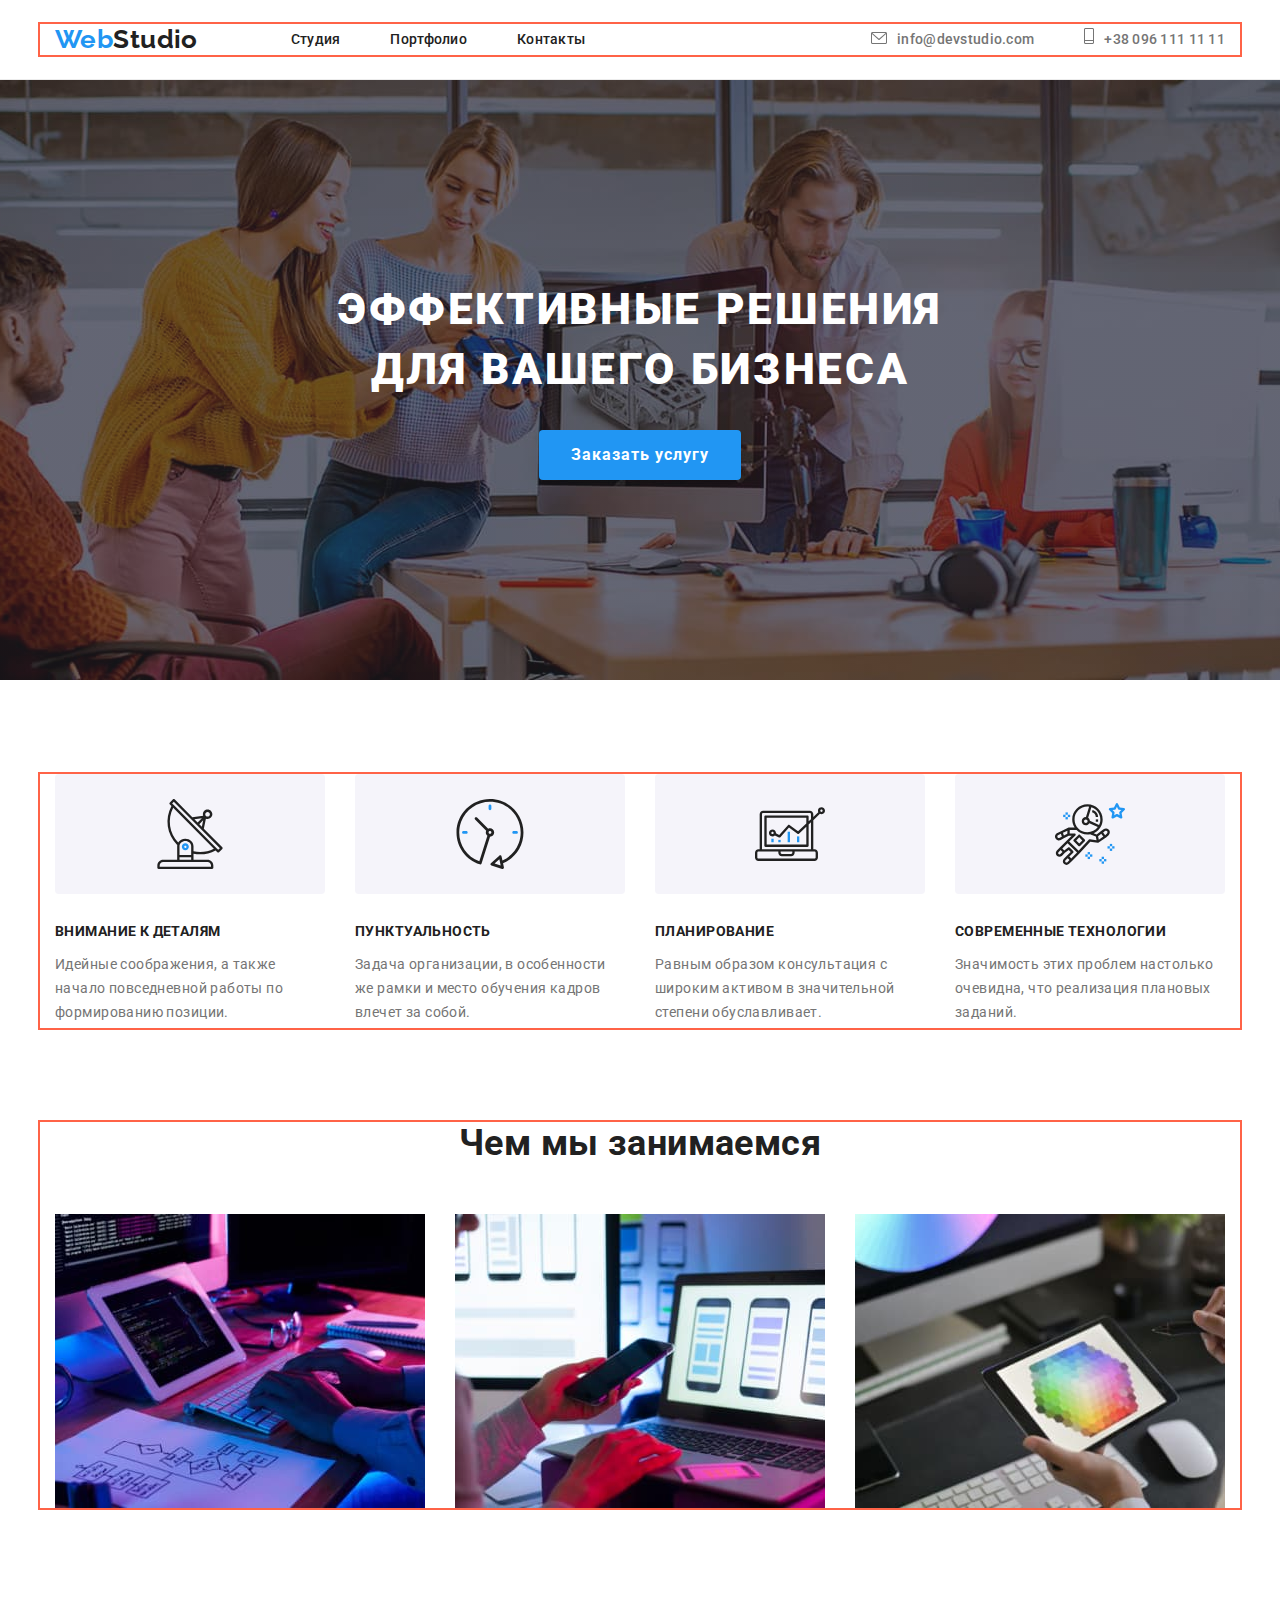
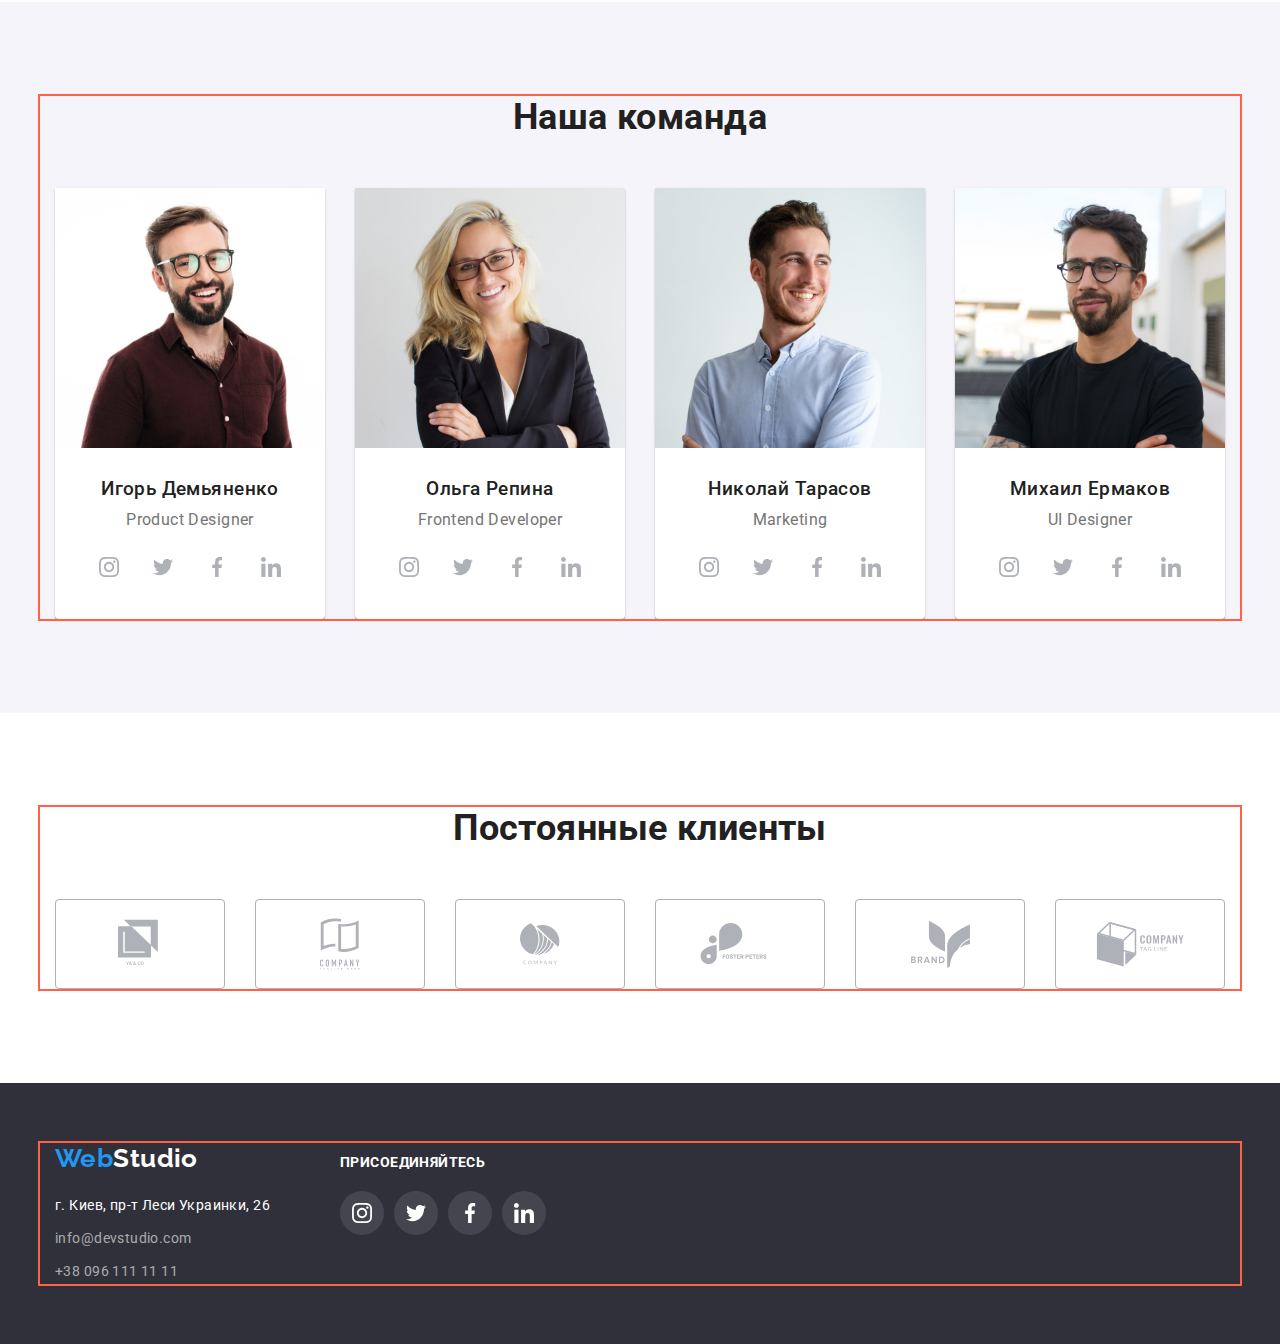
==== index.html @ db1f2aff "сделал секцию клиенты с иконками из спрайта" ====
<!DOCTYPE html>
<html lang="ru">
<head>
    <meta charset="UTF-8">
    <meta name="viewport" content="width=device-width, initial-scale=1.0">
    <title>Вебстудия</title>
    <link href="https://fonts.googleapis.com/css2?family=Raleway:wght@700&family=Roboto:wght@400;500;700;900&display=swap" rel="stylesheet">
    <!-- <link rel="stylesheet" href="./CSS/normolize.css"> -->
    <link rel="stylesheet" href="https://cdnjs.cloudflare.com/ajax/libs/modern-normalize/1.0.0/modern-normalize.min.css">
    <link rel="stylesheet" href="./CSS/style.css">

</head>
<body>
    <!--header-page-->
    <header class="header">
        <!--header-navigation-->
        <div class="container header-container">     
        <nav class="navigation">
            <a href="./index.html" class="logo"><span class="logo-accent">Web</span>Studio</a>
            <ul class="site-nav list">
                <li class="site-nav-item"><a href="./index.html" class="link">Студия</a></li>
                <li class="site-nav-item"><a href="./portfolio.html" target="_blank" class="link">Портфолио</a></li>
                <li class="site-nav-item"><a href="#contacts" class="link">Контакты</a></li>
            </ul>  
        </nav>   
        <!--header-contact-->
        <ul class="contact-list list">
            <li class="item-email" ><a href="mailto:info@devstudio.com" class="link link-email">info@devstudio.com</a></li>
            <li><a href="tel:+380961111111" class="link link-telephon">+38 096 111 11 11</a></li>
        </ul>
        </div>
    </header>
     <!-- main-content-page -->
    <main>
        <!--section1-page-hero-->
        <section class="hero overlay">
            <div class="hero-container"> 
                <h1 class="hero-title">Эффективные решения для вашего бизнеса</h1>
                <!--<a href="" class="link">Заказать услугу</a>-->
                <button type="button" class="button">Заказать услугу</button>
            </div>
        </section>
        <!--section2-page-feature-->
        <section class="section section-feature">
            <div class="container">
                <h2 class="visually-hidden">Приемущества организации</h2>
                <ul class="feature-list grid-list list">
                    <li class="feature-item icon-antenna">
                        <h3 class="title">Внимание к деталям</h3>
                        <p>
                        Идейные соображения, а также начало 
                        повседневной работы по формированию позиции.
                        </p>
                    </li>
                    <li class="feature-item icon-clock">
                        <h3 class="title">Пунктуальность</h3>
                        <p>
                        Задача организации, в особенности же рамки 
                        и место обучения кадров влечет за собой.
                        </p>
                    </li>
                    <li class="feature-item icon-diagram">
                        <h3 class="title">Планирование</h3>
                        <p>
                        Равным образом консультация с широким активом 
                        в значительной степени обуславливает.
                        </p>
                    </li>
                    <li class="feature-item icon-astronaut">
                        <h3 class="title">Современные технологии</h3>
                        <p>
                        Значимость этих проблем настолько очевидна, 
                        что реализация плановых заданий.
                        </p>
                    </li>
                </ul>
            </div>
        </section>
        <!--section3-page-product-->
        <section class="section">
            <div class="container">
                <h2 class="section-title">Чем мы занимаемся</h2>
                <ul class="product-list grid-list list">
                    <li class="product-item" >
                        <img src="./images/code.jpg" alt="Фото разработки десктопных приложений" width="370" >
                    </li> 
                    <li class="product-item" >
                        <img src="./images/adaptive.jpg" alt="Фото разработки мобильных приложений" width="370">
                    </li>
                    <li class="product-item" >
                        <img src="./images/design.jpg" alt="Фото разработки веб дизайн сайта" width="370">
                    </li>
                </ul>
            </div>
            
        </section>
        <!--section4-page-comand-->
         <section class="section section-comand">
           <div class="container">
            <h2 class="section-title">Наша команда</h2>
            <ul class="comand-list grid-list list">
                <li class="comand-item">
                    <img src="./images/igor.jpg" alt="Фото Игоря Демьяненка" width="270" >
                    <h3 class="title">Игорь Демьяненко</h3>
                    <p>Product Designer</p>
                    <ul class="list social-list" >
                        <li class="social-item"> <a href="#" class="link social-img box-comand-instagram">
                        </a></li>
                        <li class="social-item"> <a href="#" class="link social-img box-comand-twitter">
                        </a></li>
                        <li class="social-item"> <a href="#" class="link social-img box-comand-facebook">
                        </a></li>
                        <li class="social-item"> <a href="#" class="link social-img box-comand-linkedin">
                        </a></li>
                    </ul>
                </li>
                <li class="comand-item">
                    <img src="./images/olga.jpg" alt="Фото Ольги Репиной" width="270">
                    <h3 class="title">Ольга Репина</h3>
                    <p>Frontend Developer</p>
                    <ul class="list social-list" >
                        <li class="social-item"> <a href="#" class="link social-img box-comand-instagram">
                        </a></li>
                        <li class="social-item"> <a href="#" class="link social-img box-comand-twitter">
                        </a></li>
                        <li class="social-item"> <a href="#" class="link social-img box-comand-facebook">
                        </a></li>
                        <li class="social-item"> <a href="#" class="link social-img box-comand-linkedin">
                        </a></li>
                    </ul>
                </li>
                <li class="comand-item">
                    <img src="./images/nikolay.jpg" alt="Фото Николая Тарасова" width="270">
                    <h3 class="title">Николай Тарасов</h3>
                    <p>Marketing</p>
                    <ul class="list social-list" >
                        <li class="social-item"> <a href="#" class="link social-img box-comand-instagram">
                        </a></li>
                        <li class="social-item"> <a href="#" class="link social-img box-comand-twitter">
                        </a></li>
                        <li class="social-item"> <a href="#" class="link social-img box-comand-facebook">
                        </a></li>
                        <li class="social-item"> <a href="#" class="link social-img box-comand-linkedin">
                        </a></li>
                    </ul>
                </li>
                <li class="comand-item">
                    <img src="./images/mihail.jpg" alt="Фото Михаила Ермакова" width="270">
                    <h3 class="title">Михаил Ермаков</h3>
                    <p>UI Designer</p>
                    <ul class="list social-list" >
                        <li class="social-item"> <a href="#" class="link social-img box-comand-instagram">
                        </a></li>
                        <li class="social-item"> <a href="#" class="link social-img box-comand-twitter">
                        </a></li>
                        <li class="social-item"> <a href="#" class="link social-img box-comand-facebook">
                        </a></li>
                        <li class="social-item"> <a href="#" class="link social-img box-comand-linkedin">
                        </a></li>
                    </ul>
                </li>
            </ul>
           </div>
        </section>   
         <!--section5-page-clients-->  
        <section class="section">
            <div class="container">
                <h2 class="section-title">Постоянные клиенты</h2>
                <ul class="grid-list list">
                    <li class="clients-item">
                        <a href="" class="link">
                            <svg class="client-icon" width="44" height="50">
                                <use href="./images/sprite.svg#logo-1"></use>
                            </svg>
                        </a>
                    </li>
                    <li class="clients-item">
                        <a href="" class="link">
                            <svg class="client-icon" width="40" height="52">
                                <use href="./images/sprite.svg#logo-2"></use>
                            </svg>
                        </a>
                    </li>
                    <li class="clients-item">
                        <a href="" class="link">
                            <svg class="client-icon" width="40" height="52">
                                <use href="./images/sprite.svg#logo-3"></use>
                            </svg>
                        </a>
                    </li>
                    <li class="clients-item">
                        <a href="" class="link">
                            <svg class="client-icon" width="80" height="42">
                                <use href="./images/sprite.svg#logo-4"></use>
                            </svg>
                            <!-- <img src="./images/logo-4.svg" alt="Логотип клиента 4"> -->
                        </a>
                    </li>
                    <li class="clients-item">
                        <a href="" class="link">
                            <svg class="client-icon" width="59" height="47">
                                <use href="./images/sprite.svg#logo-5"></use>
                            </svg>
                            <!-- <img src="./images/logo-5.svg" alt="Логотип клиента 5"> -->
                        </a>
                    </li>
                    <li class="clients-item">
                        <a href="" class="link">
                            <svg class="client-icon" width="89" height="45">
                                <use href="./images/sprite.svg#logo-6"></use>
                            </svg>
                            <!-- <img src="./images/logo-6.svg" alt="Логотип клиента 6"> -->
                        </a>
                    </li>
                </ul>
            </div>
        </section>
         <!-- <section class="section">
            <div class="container">
                <h2 class="section-title">Постоянные клиенты</h2>
                <ul class="grid-list list">
                    <li class="clients-item" >
                        <a href="" class="link">
                            <img src="./images/logo-1.svg" alt="Логотип клиента 1">
                        </a>
                    </li>
                    <li class="clients-item" >
                        <a href="" class="link">
                            <img src="./images/logo-2.svg" alt="Логотип клиента 2">
                        </a>
                    </li>
                    <li class="clients-item" >
                        <a href="" class="link">
                            <img src="./images/logo-3.svg" alt="Логотип клиента 3">
                        </a>
                    </li>
                    <li class="clients-item" >
                        <a href="" class="link">
                            <img src="./images/logo-4.svg" alt="Логотип клиента 4">
                        </a>
                    </li>
                    <li class="clients-item" >
                        <a href="" class="link">
                            <img src="./images/logo-5.svg" alt="Логотип клиента 5">
                        </a>
                    </li>
                    <li class="clients-item" >
                        <a href="" class="link">
                            <img src="./images/logo-6.svg" alt="Логотип клиента 6">  
                        </a>
                    </li>
                 </ul>
            </div>
        </section> -->
    </main>
   <!--footer-page-->
    <footer class="footer" >
        <div class="container footer-сontainer">
            <div class="adress-item">
                <a href="./index.html" class="logo logo-footer"><span class="logo-accent">Web</span>Studio</a>
                <!--footer-address-->
                <address class="footer-address">
                <a href="https://goo.gl/maps/9pcNpYA6Zs79VANX6" target="_blank" class="link">г. Киев, пр-т Леси Украинки, 26</a>  
                <a href="mailto:info@devstudio.com" class="link-contact link">info@devstudio.com</a> 
                <a href="tel:+380961111111" class="link-contact link">+38 096 111 11 11</a>
                </address>
            </div>
            <div class="social">
                <b class="join-footer">присоединяйтесь</b>
                <ul class="list social-list" >
                    <li class="social-item"> <a href="#" class="link social-img box-instagram">
                    </a></li>
                    <li class="social-item"> <a href="#" class="link social-img box-twitter">
                    </a></li>
                    <li class="social-item"> <a href="#" class="link social-img box-facebook">
                    </a></li>
                    <li class="social-item"> <a href="#" class="link social-img box-linkedin">
                    </a></li>
                </ul>
            </div>
        </div>
    </footer>
</html>
---- CSS/normolize.css ----
/*! normalize.css v8.0.1 | MIT License | github.com/necolas/normalize.css */

/* Document
   ========================================================================== */

/**
 * 1. Correct the line height in all browsers.
 * 2. Prevent adjustments of font size after orientation changes in iOS.
 */

 html {
    line-height: 1.15; /* 1 */
    -webkit-text-size-adjust: 100%; /* 2 */
  }
  
  /* Sections
     ========================================================================== */
  
  /**
   * Remove the margin in all browsers.
   */
  
  body {
    margin: 0;
  }
  
  /**
   * Render the `main` element consistently in IE.
   */
  
  main {
    display: block;
  }
  
  /**
   * Correct the font size and margin on `h1` elements within `section` and
   * `article` contexts in Chrome, Firefox, and Safari.
   */
  
  h1 {
    font-size: 2em;
    margin: 0.67em 0;
  }
  
  /* Grouping content
     ========================================================================== */
  
  /**
   * 1. Add the correct box sizing in Firefox.
   * 2. Show the overflow in Edge and IE.
   */
  
  hr {
    box-sizing: content-box; /* 1 */
    height: 0; /* 1 */
    overflow: visible; /* 2 */
  }
  
  /**
   * 1. Correct the inheritance and scaling of font size in all browsers.
   * 2. Correct the odd `em` font sizing in all browsers.
   */
  
  pre {
    font-family: monospace, monospace; /* 1 */
    font-size: 1em; /* 2 */
  }
  
  /* Text-level semantics
     ========================================================================== */
  
  /**
   * Remove the gray background on active links in IE 10.
   */
  
  a {
    background-color: transparent;
  }
  
  /**
   * 1. Remove the bottom border in Chrome 57-
   * 2. Add the correct text decoration in Chrome, Edge, IE, Opera, and Safari.
   */
  
  abbr[title] {
    border-bottom: none; /* 1 */
    text-decoration: underline; /* 2 */
    text-decoration: underline dotted; /* 2 */
  }
  
  /**
   * Add the correct font weight in Chrome, Edge, and Safari.
   */
  
  b,
  strong {
    font-weight: bolder;
  }
  
  /**
   * 1. Correct the inheritance and scaling of font size in all browsers.
   * 2. Correct the odd `em` font sizing in all browsers.
   */
  
  code,
  kbd,
  samp {
    font-family: monospace, monospace; /* 1 */
    font-size: 1em; /* 2 */
  }
  
  /**
   * Add the correct font size in all browsers.
   */
  
  small {
    font-size: 80%;
  }
  
  /**
   * Prevent `sub` and `sup` elements from affecting the line height in
   * all browsers.
   */
  
  sub,
  sup {
    font-size: 75%;
    line-height: 0;
    position: relative;
    vertical-align: baseline;
  }
  
  sub {
    bottom: -0.25em;
  }
  
  sup {
    top: -0.5em;
  }
  
  /* Embedded content
     ========================================================================== */
  
  /**
   * Remove the border on images inside links in IE 10.
   */
  
  img {
    border-style: none;
  }
  
  /* Forms
     ========================================================================== */
  
  /**
   * 1. Change the font styles in all browsers.
   * 2. Remove the margin in Firefox and Safari.
   */
  
  button,
  input,
  optgroup,
  select,
  textarea {
    font-family: inherit; /* 1 */
    font-size: 100%; /* 1 */
    line-height: 1.15; /* 1 */
    margin: 0; /* 2 */
  }
  
  /**
   * Show the overflow in IE.
   * 1. Show the overflow in Edge.
   */
  
  button,
  input { /* 1 */
    overflow: visible;
  }
  
  /**
   * Remove the inheritance of text transform in Edge, Firefox, and IE.
   * 1. Remove the inheritance of text transform in Firefox.
   */
  
  button,
  select { /* 1 */
    text-transform: none;
  }
  
  /**
   * Correct the inability to style clickable types in iOS and Safari.
   */
  
  button,
  [type="button"],
  [type="reset"],
  [type="submit"] {
    -webkit-appearance: button;
  }
  
  /**
   * Remove the inner border and padding in Firefox.
   */
  
  button::-moz-focus-inner,
  [type="button"]::-moz-focus-inner,
  [type="reset"]::-moz-focus-inner,
  [type="submit"]::-moz-focus-inner {
    border-style: none;
    padding: 0;
  }
  
  /**
   * Restore the focus styles unset by the previous rule.
   */
  
  button:-moz-focusring,
  [type="button"]:-moz-focusring,
  [type="reset"]:-moz-focusring,
  [type="submit"]:-moz-focusring {
    outline: 1px dotted ButtonText;
  }
  
  /**
   * Correct the padding in Firefox.
   */
  
  fieldset {
    padding: 0.35em 0.75em 0.625em;
  }
  
  /**
   * 1. Correct the text wrapping in Edge and IE.
   * 2. Correct the color inheritance from `fieldset` elements in IE.
   * 3. Remove the padding so developers are not caught out when they zero out
   *    `fieldset` elements in all browsers.
   */
  
  legend {
    box-sizing: border-box; /* 1 */
    color: inherit; /* 2 */
    display: table; /* 1 */
    max-width: 100%; /* 1 */
    padding: 0; /* 3 */
    white-space: normal; /* 1 */
  }
  
  /**
   * Add the correct vertical alignment in Chrome, Firefox, and Opera.
   */
  
  progress {
    vertical-align: baseline;
  }
  
  /**
   * Remove the default vertical scrollbar in IE 10+.
   */
  
  textarea {
    overflow: auto;
  }
  
  /**
   * 1. Add the correct box sizing in IE 10.
   * 2. Remove the padding in IE 10.
   */
  
  [type="checkbox"],
  [type="radio"] {
    box-sizing: border-box; /* 1 */
    padding: 0; /* 2 */
  }
  
  /**
   * Correct the cursor style of increment and decrement buttons in Chrome.
   */
  
  [type="number"]::-webkit-inner-spin-button,
  [type="number"]::-webkit-outer-spin-button {
    height: auto;
  }
  
  /**
   * 1. Correct the odd appearance in Chrome and Safari.
   * 2. Correct the outline style in Safari.
   */
  
  [type="search"] {
    -webkit-appearance: textfield; /* 1 */
    outline-offset: -2px; /* 2 */
  }
  
  /**
   * Remove the inner padding in Chrome and Safari on macOS.
   */
  
  [type="search"]::-webkit-search-decoration {
    -webkit-appearance: none;
  }
  
  /**
   * 1. Correct the inability to style clickable types in iOS and Safari.
   * 2. Change font properties to `inherit` in Safari.
   */
  
  ::-webkit-file-upload-button {
    -webkit-appearance: button; /* 1 */
    font: inherit; /* 2 */
  }
  
  /* Interactive
     ========================================================================== */
  
  /*
   * Add the correct display in Edge, IE 10+, and Firefox.
   */
  
  details {
    display: block;
  }
  
  /*
   * Add the correct display in all browsers.
   */
  
  summary {
    display: list-item;
  }
  
  /* Misc
     ========================================================================== */
  
  /**
   * Add the correct display in IE 10+.
   */
  
  template {
    display: none;
  }
  
  /**
   * Add the correct display in IE 10.
   */
  
  [hidden] {
    display: none;
  }
---- CSS/style.css ----
/*background-color-header-page:
    background-color-header-and-images-list: #FFFFFF;
    background-hero-footer: #2F303A;
    general-background-page: #E5E5E5;
    background-section3-comand: #F5F4FA;
*/
/* font-family: 'Raleway', sans-serif;
   font-family: 'Roboto', sans-serif; 
*/
:root {
  --primary-text-color: #757575;
  --title-text-color: #212121;
  --accent-color: #2196f3;
  --primary-white-color: #ffffff;
  --contact-text-color: rgba(255, 255, 255, 0.6);
  --background-hero-footer: #2f303a;
  /* --general-background-page: #E5E5E5; */
  --background-section-comand: #f5f4fa;
}
html {
  box-sizing: border-box;
}
*,
*::before,
*::after {
  box-sizing: inherit;
}
img {
  display: block;
  max-width: 100%;
  height: auto;
}

h1,
h2,
h3,
p {
  margin-top: 0;
}
body {
  background-color: var(--primary-white-color);
  color: var(--primary-text-color);
  font-family: Roboto, sans-serif;
  font-weight: 400;
  letter-spacing: 0.03em;
  font-size: 14px;
  line-height: 1.71;
}
/* utilities */
.section {
  padding-top: 94px;
  padding-bottom: 94px;
}
.list {
  padding: 0;
  margin: 0;
  list-style: none;
}
.visually-hidden {
  position: absolute !important;
  clip: rect(1px 1px 1px 1px);
  clip: rect(1px, 1px, 1px, 1px);
  padding: 0 !important;
  border: 0 !important;
  height: 1px !important;
  width: 1px !important;
  overflow: hidden;
}
.container {
  width: 1200px;
  padding-left: 15px;
  padding-right: 15px;
  outline: 2px solid tomato;
  margin: 0 auto;
}
.button {
  border-radius: 4px;
  display: inline-block;
  margin: 0;
  padding: 0;
  box-shadow: none;
  cursor: pointer;
  border: none;
}
.grid-list {
  display: flex;
  flex-wrap: wrap;
  margin-left: -30px;
  /* margin-top: -30px; */
}
/* Logo */
.logo {
  color: var(--title-text-color);
  font-family: Raleway, sans-serif;
  font-size: 26px;
  font-weight: 700;
  line-height: 1.19;
  text-decoration: none;
}
.logo-accent {
  color: var(--accent-color);
}
/* site-nav */
.site-nav {
  display: inline-flex;
}
.site-nav-item:not(:last-child) {
  margin-right: 50px;
}
.header .logo {
  margin-right: 93px;
}
.header {
  padding-top: 24px;
  padding-bottom: 24px;

  border-bottom: 1px solid #ececec;
}

.contact-list {
  display: inline-flex;
}
.item-email {
  margin-right: 50px;
}
.link-email::before {
  display: inline-block;
  content: '';
  height: 12px;
  width: 16px;
  margin-right: 10px;
  background-image: url(../images/envelope.svg);
}
.link-telephon::before {
  display: inline-block;
  content: '';
  height: 16px;
  width: 10px;
  margin-right: 10px;
  background-position: bottom;
  background-image: url(../images/Vector.svg);
}
.header-container {
  display: flex;
  justify-content: flex-end;
  align-items: center;
}
.navigation {
  display: flex;
  align-items: center;
  margin-right: auto;
}
.site-nav .link {
  color: var(--title-text-color);
  font-weight: 500;
  line-height: 1.14;
  text-decoration: none;
  letter-spacing: 0.02em;
}
.site-nav .link:hover,
.site-nav .link:focus {
  color: var(--accent-color);
}
.contact-list .link {
  color: var(--primary-text-color);
  font-weight: 500;
  line-height: 1.14;
  text-decoration: none;
  letter-spacing: 0.02em;
}
.contact-list .link:hover,
.contact-list .link:focus {
  color: var(--accent-color);
}
/*section1-hero */
.hero,
.footer {
  background-color: var(--background-hero-footer);
}
.hero-container {
  display: inline-block;
  padding-top: 200px;
  padding-bottom: 200px;
  width: 700px;
}
.hero {
  text-align: center;
}
.hero-title {
  color: var(--primary-white-color);
  font-weight: 900;
  font-size: 44px;
  line-height: 1.36;

  letter-spacing: 0.06em;
  text-transform: uppercase;
  display: block;

  margin-bottom: 30px;
}
.hero .button {
  background-color: var(--accent-color);
  color: var(--primary-white-color);
  font-weight: 700;
  font-size: 16px;
  line-height: 1.87;
  text-align: center;
  letter-spacing: 0.06em;
  text-decoration: none;

  padding: 10px 32px;
  min-width: 136px;
  box-shadow: 0px 4px 4px rgba(0, 0, 0, 0.15);
}

/* Overlay-hero*/
.overlay {
  max-width: 1600px;
  height: 600px;
  margin-left: auto;
  margin-right: auto;
  background: #c4c4c4;
  background-image: linear-gradient(
      rgba(47, 48, 58, 0.4),
      rgba(47, 48, 58, 0.4)
    ),
    url('../images/Hero-img.jpg');

  background-repeat: no-repeat;
  background-position: center;
  background-size: cover;
}
/*section2-feature */
.section-feature {
  padding-bottom: 0;
}

.feature-list .title {
  color: var(--title-text-color);
  font-weight: 700;
  font-size: 14px;
  line-height: 1.14;
  letter-spacing: 0.03em;
  text-transform: uppercase;

  margin-bottom: 10px;
}
.feature-list p {
  margin-bottom: 0;
  padding-block-start: 3px;
  padding-block-end: 3px;
}
.feature-item {
  margin-left: 30px;
  /* margin-top: 30px; */
  flex-basis: calc(100% / 4 - 30px);
}

.feature-item::before {
  display: block;
  content: '';
  height: 120px;
  background-size: 70px;
  background-repeat: no-repeat;
  background-position: center;
  background-color: #f5f4fa;
  border-radius: 4px;
  margin-bottom: 30px;
}
.icon-antenna::before {
  background-image: url(../images/antenna.svg);
}
.icon-clock::before {
  background-image: url(../images/clock.svg);
}
.icon-diagram::before {
  background-image: url(../images/diagram.svg);
}
.icon-astronaut::before {
  background-image: url(../images/astronaut.svg);
}
/*section3-product*/
.section-title {
  color: var(--title-text-color);
  font-weight: 700;
  font-size: 36px;
  line-height: 1.17;
  text-align: center;

  margin-bottom: 50px;
}
.product-item {
  margin-left: 30px;
  /* margin-top: 30px; */
  flex-basis: calc(100% / 3 - 30px);
}
/*section4-comand*/
.section-comand {
  background-color: var(--background-section-comand);
}
.comand-list li {
  background-color: var(--primary-white-color);
  font-size: 16px;
  line-height: 1.19;

  /* padding-bottom: 30px; */
}
.comand-list .title {
  color: var(--title-text-color);
  font-weight: 500;

  margin-top: 30px;
  margin-bottom: 10px;
}
.comand-item {
  text-align: center;
  box-shadow: 0px 1px 3px rgba(0, 0, 0, 0.12), 0px 1px 1px rgba(0, 0, 0, 0.14),
    0px 2px 1px rgba(0, 0, 0, 0.2);
  border-radius: 0px 0px 4px 4px;

  margin-left: 30px;
  /* margin-top: 30px; */
  flex-basis: calc(100% / 4 - 30px);
}
.comand-item p {
  margin-bottom: 16px;
}
.social-list {
  display: flex;
  flex-wrap: wrap;
  width: 206px;
  margin-left: auto;
  margin-right: auto;
  padding-bottom: 30px;
}
.social-img::before {
  display: block;
  content: '';
  height: 44px;
  width: 44px;
  background-size: auto;
  background-repeat: no-repeat;
  background-position: center;
  border-radius: 50%;
  margin-right: 10px;
}
.box-comand-instagram::before {
  background-image: url(../images/instagram.svg);
  background-color: var(--primary-white-color);
}
.box-comand-twitter::before {
  background-image: url(../images/twitter.svg);
  background-color: var(--primary-white-color);
}
.box-comand-facebook::before {
  background-image: url(../images/facebook.svg);
  background-color: var(--primary-white-color);
}
.box-comand-linkedin::before {
  background-image: url(../images/linkedin.svg);
  background-color: var(--primary-white-color);
  margin-right: 0px;
}
.social-img:hover::before {
  background-color: #2196f3;
}
/*section5-clients*/
.clients-item .link {
  display: flex;
  justify-content: center;
  align-items: center;
  height: 90px;
  width: 170px;
  color: #afb1b8;
  border: 1px solid #afb1b8;
  border-radius: 4px;
  margin-left: 30px;
  flex-basis: calc(100% / 6 - 30px);
  /* margin-top: 30px; */
}
.clients-item .link:hover {
  border-color: #2196f3;
  color: #2196f3;
}
.client-icon {
  fill: currentColor;
}

/* .clients-item img {
  height: 100%;
  width: 100%;
  object-fit: scale-down;
} */

/* .client-icon:hover {
  fill: #2196f3; }*/

/*section-portfolio*/
.list-button {
  display: flex;
  justify-content: center;
  margin-bottom: 50px;
}
.list-button .button {
  background-color: var(--background-section-comand);
  color: var(--title-text-color);
  font-weight: 500;
  font-size: 16px;
  line-height: 1.63;
  letter-spacing: 0.03em;

  padding: 6px 22px;
  border-color: var(--background-section-comand);
}
.item-botton {
  margin-right: 8px;
}
.item-botton:last-child {
  margin-right: 0;
}
.list-button .button:hover,
.list-button .button:focus {
  background-color: var(--accent-color);
  color: var(--primary-white-color);
  border-color: var(--accent-color);
  box-shadow: 0px 3px 1px rgba(0, 0, 0, 0.1), 0px 1px 2px rgba(0, 0, 0, 0.08),
    0px 2px 2px rgba(0, 0, 0, 0.12);
}
.list-portfolio {
  margin-top: -30px;
}
.item-portfolio {
  margin-left: 30px;
  margin-top: 30px;
  flex-basis: calc(100% / 3 - 30px);

  background-color: var(--primary-white-color);
}
.list-portfolio .link {
  text-decoration: none;
}
.title-portfolio {
  color: var(--title-text-color);
  font-weight: 700;
  font-size: 18px;
  line-height: 2;
  text-decoration: none;
  letter-spacing: 0.06em;

  margin-bottom: 4px;
}
.category-product {
  color: var(--primary-text-color);
  font-size: 16px;
  line-height: 1.88;

  margin-bottom: 0;
}
.item-product {
  padding: 20px 24px;
  border-bottom: 1px solid #eeeeee;
  border-left: 1px solid #eeeeee;
  border-right: 1px solid #eeeeee;
}
/*footer-address*/
.footer {
  padding-top: 60px;
  padding-bottom: 60px;
}
.footer-сontainer .logo-footer {
  display: inline-block;
  color: var(--primary-white-color);

  margin-bottom: 20px;
}
.footer-address {
  display: flex;

  flex-direction: column;
  font-style: normal;
}
.footer-address .link {
  color: var(--primary-white-color);
  text-decoration: none;
  margin-bottom: 9px;
  width: max-content;
}
.footer-address .link-contact {
  color: var(--contact-text-color);
}
.link-contact:last-child {
  margin-bottom: 0px;
}
.footer-address .link-contact:hover,
.footer-address .link-contact:focus {
  color: var(--accent-color);
}
.social {
  margin-left: 70px;
}
.join-footer {
  display: block;
  text-transform: uppercase;
  color: var(--primary-white-color);
  line-height: 1.14;

  margin-bottom: 20px;
}
.footer-сontainer {
  display: flex;
  align-items: baseline;
}
/* .social-list {
    display: flex;
    flex-wrap: wrap;
    width: 206px;
    margin-left: auto;
    margin-right: auto;
    margin-top: 20px;
} */
/* .social-img::before {
    display: block;
    content: "";
    height: 44px;
    width: 44px;
    background-size: auto;
    background-repeat: no-repeat;
    background-position: center;
    border-radius: 50%;
    margin-right: 10px;
} */
.box-instagram::before {
  background-image: url(../images/instagram-2.svg);
  background-color: rgba(255, 255, 255, 0.1);
}
.box-twitter::before {
  background-image: url(../images/twitter-1.svg);
  background-color: rgba(255, 255, 255, 0.1);
}
.box-facebook::before {
  background-image: url(../images/facebook-1.svg);
  background-color: rgba(255, 255, 255, 0.1);
}
.box-linkedin::before {
  background-image: url(../images/linkedin-1.svg);
  background-color: rgba(255, 255, 255, 0.1);
  margin-right: 0px;
}
.social-img:hover::before {
  background-color: #2196f3;
}
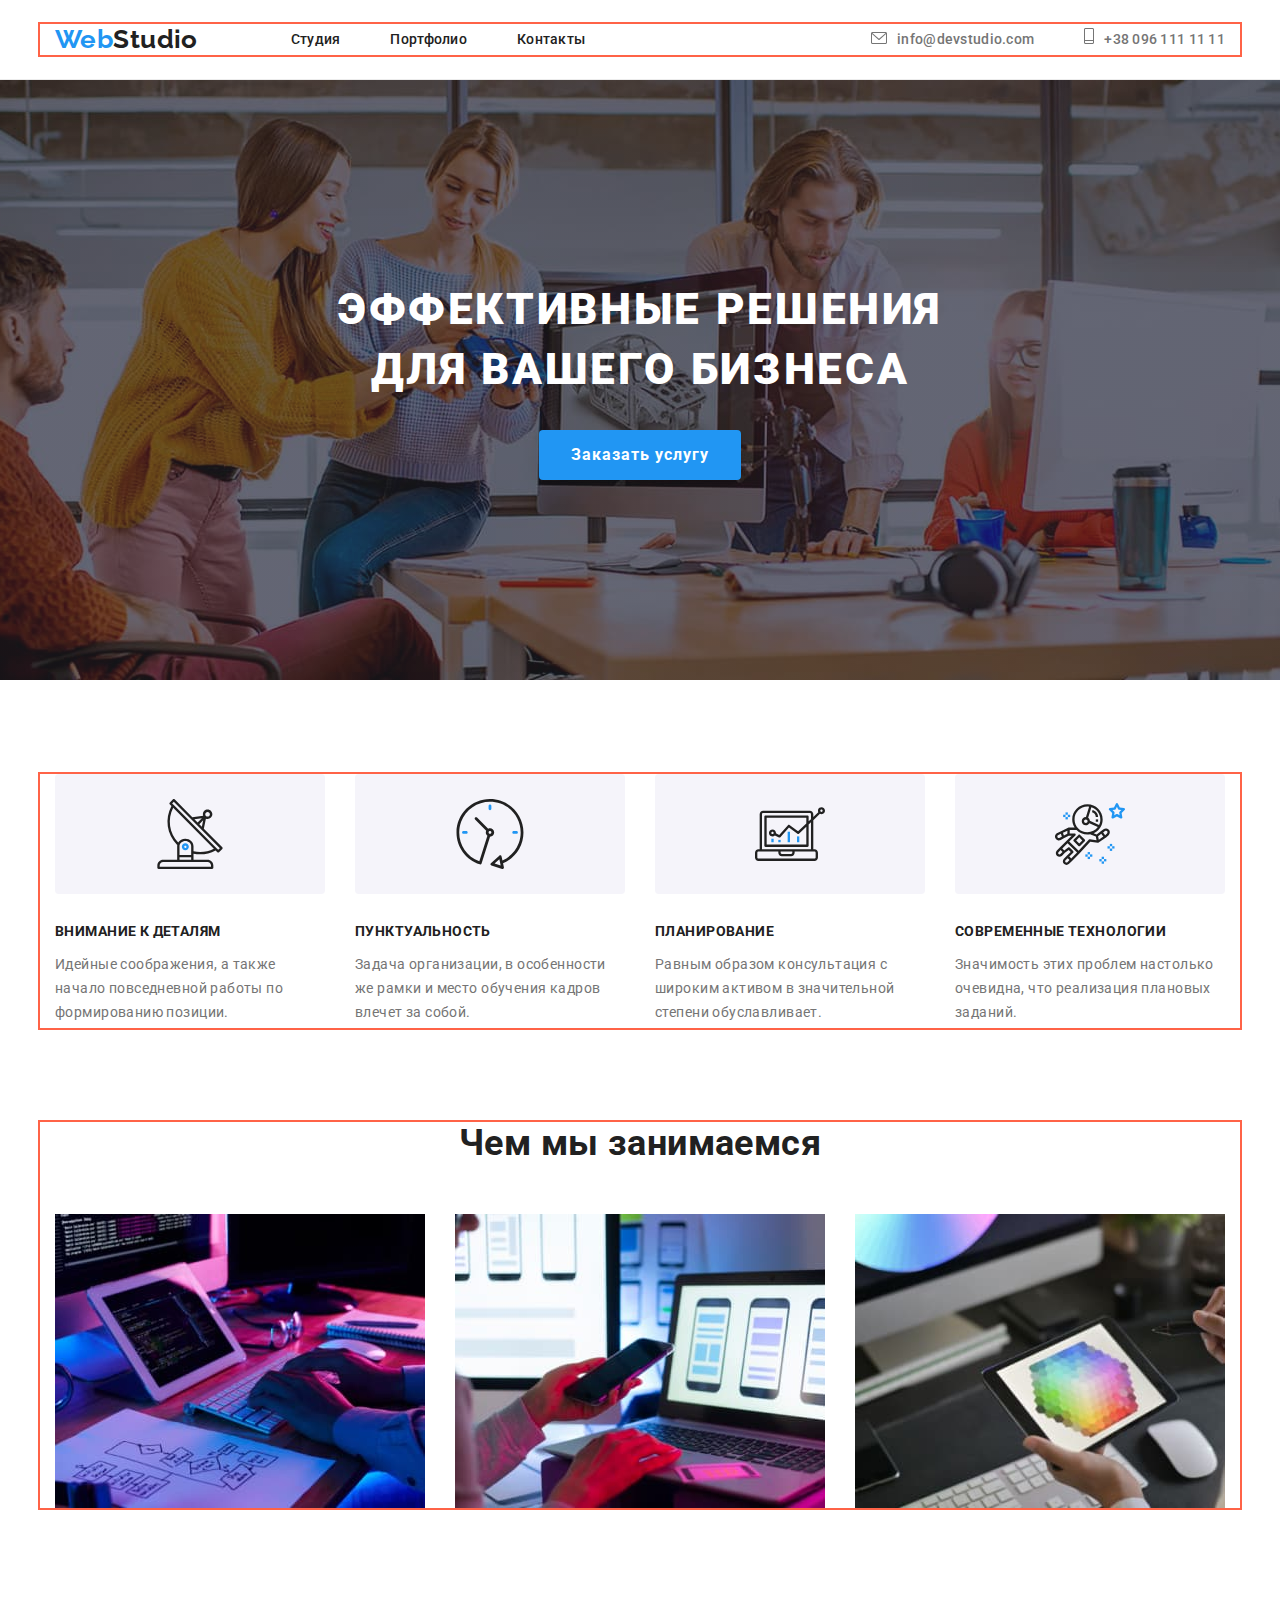
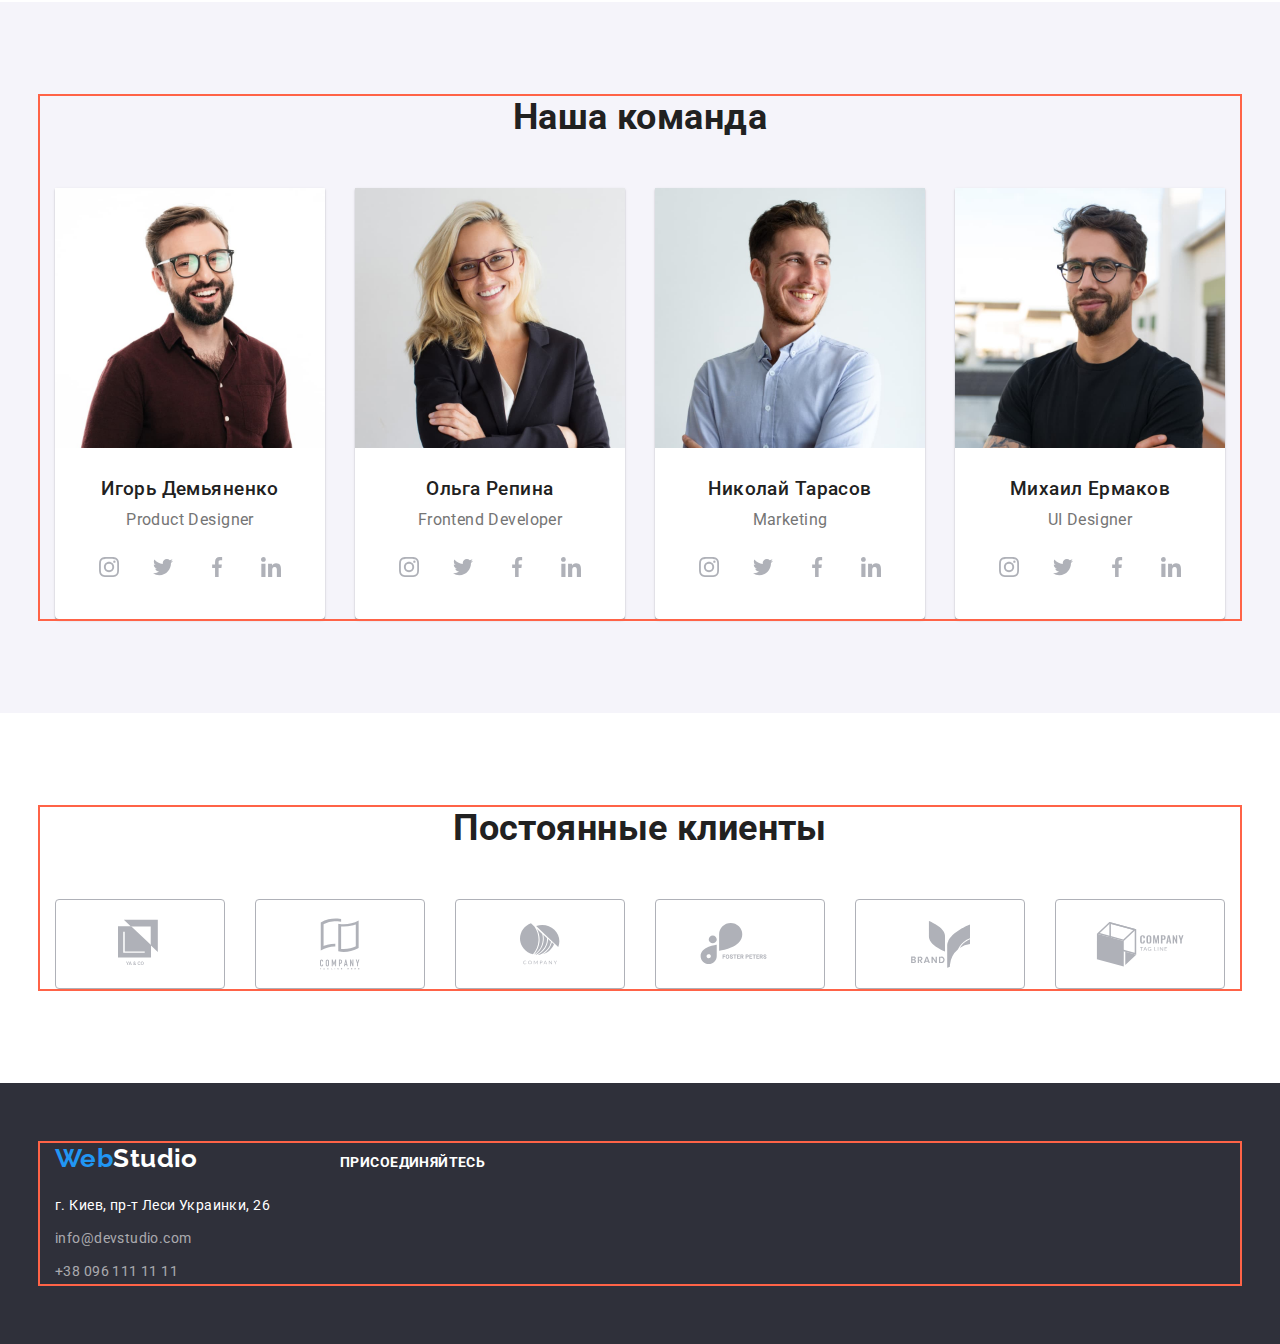
==== commit 1a75a22e: "добавил иконки в секцию команда" ====
--- a/index.html
+++ b/index.html
@@ -95,7 +95,7 @@
             
         </section>
         <!--section4-page-comand-->
-         <section class="section section-comand">
+        <section class="section section-comand">
            <div class="container">
             <h2 class="section-title">Наша команда</h2>
             <ul class="comand-list grid-list list">
@@ -104,64 +104,211 @@
                     <h3 class="title">Игорь Демьяненко</h3>
                     <p>Product Designer</p>
                     <ul class="list social-list" >
-                        <li class="social-item"> <a href="#" class="link social-img box-comand-instagram">
-                        </a></li>
-                        <li class="social-item"> <a href="#" class="link social-img box-comand-twitter">
-                        </a></li>
-                        <li class="social-item"> <a href="#" class="link social-img box-comand-facebook">
-                        </a></li>
-                        <li class="social-item"> <a href="#" class="link social-img box-comand-linkedin">
-                        </a></li>
+                        <li class="social-item">
+                            <a href="#" class="link">
+                                <svg class="icon" width="20" height="20">
+                                    <use href="./images/sprite.svg#instagram"></use>
+                                </svg>
+                            </a>
+                        </li>
+                        <li class="social-item">
+                            <a href="#" class="link">
+                                <svg class="icon" width="20" height="20">
+                                    <use href="./images/sprite.svg#twitter"></use>
+                                </svg>
+                            </a>
+                        </li>
+                        <li class="social-item">
+                            <a href="#" class="link">
+                                <svg class="icon" width="20" height="20">
+                                    <use href="./images/sprite.svg#facebook"></use>
+                                </svg>
+                            </a>
+                        </li>
+                        <li class="social-item">
+                            <a href="#" class="link">
+                                <svg class="icon" width="20" height="20">
+                                    <use href="./images/sprite.svg#linkedin"></use>
+                                </svg>
+                            </a>
+                        </li>
                     </ul>
                 </li>
                 <li class="comand-item">
                     <img src="./images/olga.jpg" alt="Фото Ольги Репиной" width="270">
                     <h3 class="title">Ольга Репина</h3>
                     <p>Frontend Developer</p>
-                    <ul class="list social-list" >
-                        <li class="social-item"> <a href="#" class="link social-img box-comand-instagram">
-                        </a></li>
-                        <li class="social-item"> <a href="#" class="link social-img box-comand-twitter">
-                        </a></li>
-                        <li class="social-item"> <a href="#" class="link social-img box-comand-facebook">
-                        </a></li>
-                        <li class="social-item"> <a href="#" class="link social-img box-comand-linkedin">
-                        </a></li>
+                    <ul class="list social-list">
+                        <li class="social-item">
+                            <a href="#" class="link">
+                                <svg class="icon" width="20" height="20">
+                                    <use href="./images/sprite.svg#instagram"></use>
+                                </svg>
+                            </a>
+                        </li>
+                        <li class="social-item">
+                            <a href="#" class="link">
+                                <svg class="icon" width="20" height="20">
+                                    <use href="./images/sprite.svg#twitter"></use>
+                                </svg>
+                            </a>
+                        </li>
+                        <li class="social-item">
+                            <a href="#" class="link">
+                                <svg class="icon" width="20" height="20">
+                                    <use href="./images/sprite.svg#facebook"></use>
+                                </svg>
+                            </a>
+                        </li>
+                        <li class="social-item">
+                            <a href="#" class="link">
+                                <svg class="icon" width="20" height="20">
+                                    <use href="./images/sprite.svg#linkedin"></use>
+                                </svg>
+                            </a>
+                        </li>
                     </ul>
                 </li>
                 <li class="comand-item">
                     <img src="./images/nikolay.jpg" alt="Фото Николая Тарасова" width="270">
                     <h3 class="title">Николай Тарасов</h3>
                     <p>Marketing</p>
-                    <ul class="list social-list" >
-                        <li class="social-item"> <a href="#" class="link social-img box-comand-instagram">
-                        </a></li>
-                        <li class="social-item"> <a href="#" class="link social-img box-comand-twitter">
-                        </a></li>
-                        <li class="social-item"> <a href="#" class="link social-img box-comand-facebook">
-                        </a></li>
-                        <li class="social-item"> <a href="#" class="link social-img box-comand-linkedin">
-                        </a></li>
+                    <ul class="list social-list">
+                        <li class="social-item">
+                            <a href="#" class="link">
+                                <svg class="icon" width="20" height="20">
+                                    <use href="./images/sprite.svg#instagram"></use>
+                                </svg>
+                            </a>
+                        </li>
+                        <li class="social-item">
+                            <a href="#" class="link">
+                                <svg class="icon" width="20" height="20">
+                                    <use href="./images/sprite.svg#twitter"></use>
+                                </svg>
+                            </a>
+                        </li>
+                        <li class="social-item">
+                            <a href="#" class="link">
+                                <svg class="icon" width="20" height="20">
+                                    <use href="./images/sprite.svg#facebook"></use>
+                                </svg>
+                            </a>
+                        </li>
+                        <li class="social-item">
+                            <a href="#" class="link">
+                                <svg class="icon" width="20" height="20">
+                                    <use href="./images/sprite.svg#linkedin"></use>
+                                </svg>
+                            </a>
+                        </li>
                     </ul>
                 </li>
                 <li class="comand-item">
                     <img src="./images/mihail.jpg" alt="Фото Михаила Ермакова" width="270">
                     <h3 class="title">Михаил Ермаков</h3>
                     <p>UI Designer</p>
-                    <ul class="list social-list" >
-                        <li class="social-item"> <a href="#" class="link social-img box-comand-instagram">
-                        </a></li>
-                        <li class="social-item"> <a href="#" class="link social-img box-comand-twitter">
-                        </a></li>
-                        <li class="social-item"> <a href="#" class="link social-img box-comand-facebook">
-                        </a></li>
-                        <li class="social-item"> <a href="#" class="link social-img box-comand-linkedin">
-                        </a></li>
+                    <ul class="list social-list">
+                        <li class="social-item">
+                            <a href="#" class="link">
+                                <svg class="icon" width="20" height="20">
+                                    <use href="./images/sprite.svg#instagram"></use>
+                                </svg>
+                            </a>
+                        </li>
+                        <li class="social-item">
+                            <a href="#" class="link">
+                                <svg class="icon" width="20" height="20">
+                                    <use href="./images/sprite.svg#twitter"></use>
+                                </svg>
+                            </a>
+                        </li>
+                        <li class="social-item">
+                            <a href="#" class="link">
+                                <svg class="icon" width="20" height="20">
+                                    <use href="./images/sprite.svg#facebook"></use>
+                                </svg>
+                            </a>
+                        </li>
+                        <li class="social-item">
+                            <a href="#" class="link">
+                                <svg class="icon" width="20" height="20">
+                                    <use href="./images/sprite.svg#linkedin"></use>
+                                </svg>
+                            </a>
+                        </li>
                     </ul>
                 </li>
             </ul>
            </div>
         </section>   
+        <!-- <section class="section section-comand">
+            <div class="container">
+                <h2 class="section-title">Наша команда</h2>
+                <ul class="comand-list grid-list list">
+                    <li class="comand-item">
+                        <img src="./images/igor.jpg" alt="Фото Игоря Демьяненка" width="270">
+                        <h3 class="title">Игорь Демьяненко</h3>
+                        <p>Product Designer</p>
+                        <ul class="list social-list">
+                            <li class="social-item"> <a href="#" class="link social-img box-comand-instagram">
+                                </a></li>
+                            <li class="social-item"> <a href="#" class="link social-img box-comand-twitter">
+                                </a></li>
+                            <li class="social-item"> <a href="#" class="link social-img box-comand-facebook">
+                                </a></li>
+                            <li class="social-item"> <a href="#" class="link social-img box-comand-linkedin">
+                                </a></li>
+                        </ul>
+                    </li>
+                    <li class="comand-item">
+                        <img src="./images/olga.jpg" alt="Фото Ольги Репиной" width="270">
+                        <h3 class="title">Ольга Репина</h3>
+                        <p>Frontend Developer</p>
+                        <ul class="list social-list">
+                            <li class="social-item"> <a href="#" class="link social-img box-comand-instagram">
+                                </a></li>
+                            <li class="social-item"> <a href="#" class="link social-img box-comand-twitter">
+                                </a></li>
+                            <li class="social-item"> <a href="#" class="link social-img box-comand-facebook">
+                                </a></li>
+                            <li class="social-item"> <a href="#" class="link social-img box-comand-linkedin">
+                                </a></li>
+                        </ul>
+                    </li>
+                    <li class="comand-item">
+                        <img src="./images/nikolay.jpg" alt="Фото Николая Тарасова" width="270">
+                        <h3 class="title">Николай Тарасов</h3>
+                        <p>Marketing</p>
+                        <ul class="list social-list">
+                            <li class="social-item"> <a href="#" class="link social-img box-comand-instagram">
+                                </a></li>
+                            <li class="social-item"> <a href="#" class="link social-img box-comand-twitter">
+                                </a></li>
+                            <li class="social-item"> <a href="#" class="link social-img box-comand-facebook">
+                                </a></li>
+                            <li class="social-item"> <a href="#" class="link social-img box-comand-linkedin">
+                                </a></li>
+                        </ul>
+                    </li>
+                    <li class="comand-item">
+                        <img src="./images/mihail.jpg" alt="Фото Михаила Ермакова" width="270">
+                        <h3 class="title">Михаил Ермаков</h3>
+                        <p>UI Designer</p>
+                        <ul class="list social-list">
+                            <li class="social-item"> <a href="#" class="link social-img box-comand-instagram">
+                                </a></li>
+                            <li class="social-item"> <a href="#" class="link social-img box-comand-twitter">
+                                </a></li>
+                            <li class="social-item"> <a href="#" class="link social-img box-comand-facebook">
+                                </a></li>
+                            <li class="social-item"> <a href="#" class="link social-img box-comand-linkedin">
+                                </a></li>
+                        </ul>
+                    </li>
+                </ul>
+            </div>
+        </section> -->
          <!--section5-page-clients-->  
         <section class="section">
             <div class="container">
@@ -169,7 +316,7 @@
                 <ul class="grid-list list">
                     <li class="clients-item">
                         <a href="" class="link">
-                            <svg class="client-icon" width="44" height="50">
+                            <svg class="icon" width="44" height="50">
                                 <use href="./images/sprite.svg#logo-1"></use>
                             </svg>
                         </a>
--- a/CSS/style.css
+++ b/CSS/style.css
@@ -328,11 +328,39 @@
 .social-list {
   display: flex;
   flex-wrap: wrap;
+  justify-content: space-between;
   width: 206px;
   margin-left: auto;
   margin-right: auto;
   padding-bottom: 30px;
 }
+.social-item .link {
+  display: flex;
+  justify-content: center;
+  align-items: center;
+  height: 44px;
+  width: 44px;
+
+  color: #afb1b8;
+
+  border-radius: 50%;
+  margin-right: 10px;
+}
+.social-item .link:last-child {
+  margin-right: 0px;
+}
+
+.social-item .link:hover,
+.social-item .link:focus {
+  background-color: var(--accent-color);
+  color: var(--primary-white-color);
+}
+
+.icon {
+  fill: currentColor;
+}
+/* 
+
 .social-img::before {
   display: block;
   content: '';
@@ -343,8 +371,8 @@
   background-position: center;
   border-radius: 50%;
   margin-right: 10px;
-}
-.box-comand-instagram::before {
+} */
+/* .box-comand-instagram::before {
   background-image: url(../images/instagram.svg);
   background-color: var(--primary-white-color);
 }
@@ -363,7 +391,7 @@
 }
 .social-img:hover::before {
   background-color: #2196f3;
-}
+} */
 /*section5-clients*/
 .clients-item .link {
   display: flex;
@@ -379,8 +407,8 @@
   /* margin-top: 30px; */
 }
 .clients-item .link:hover {
-  border-color: #2196f3;
-  color: #2196f3;
+  border-color: var(--accent-color);
+  color: var(--accent-color);
 }
 .client-icon {
   fill: currentColor;
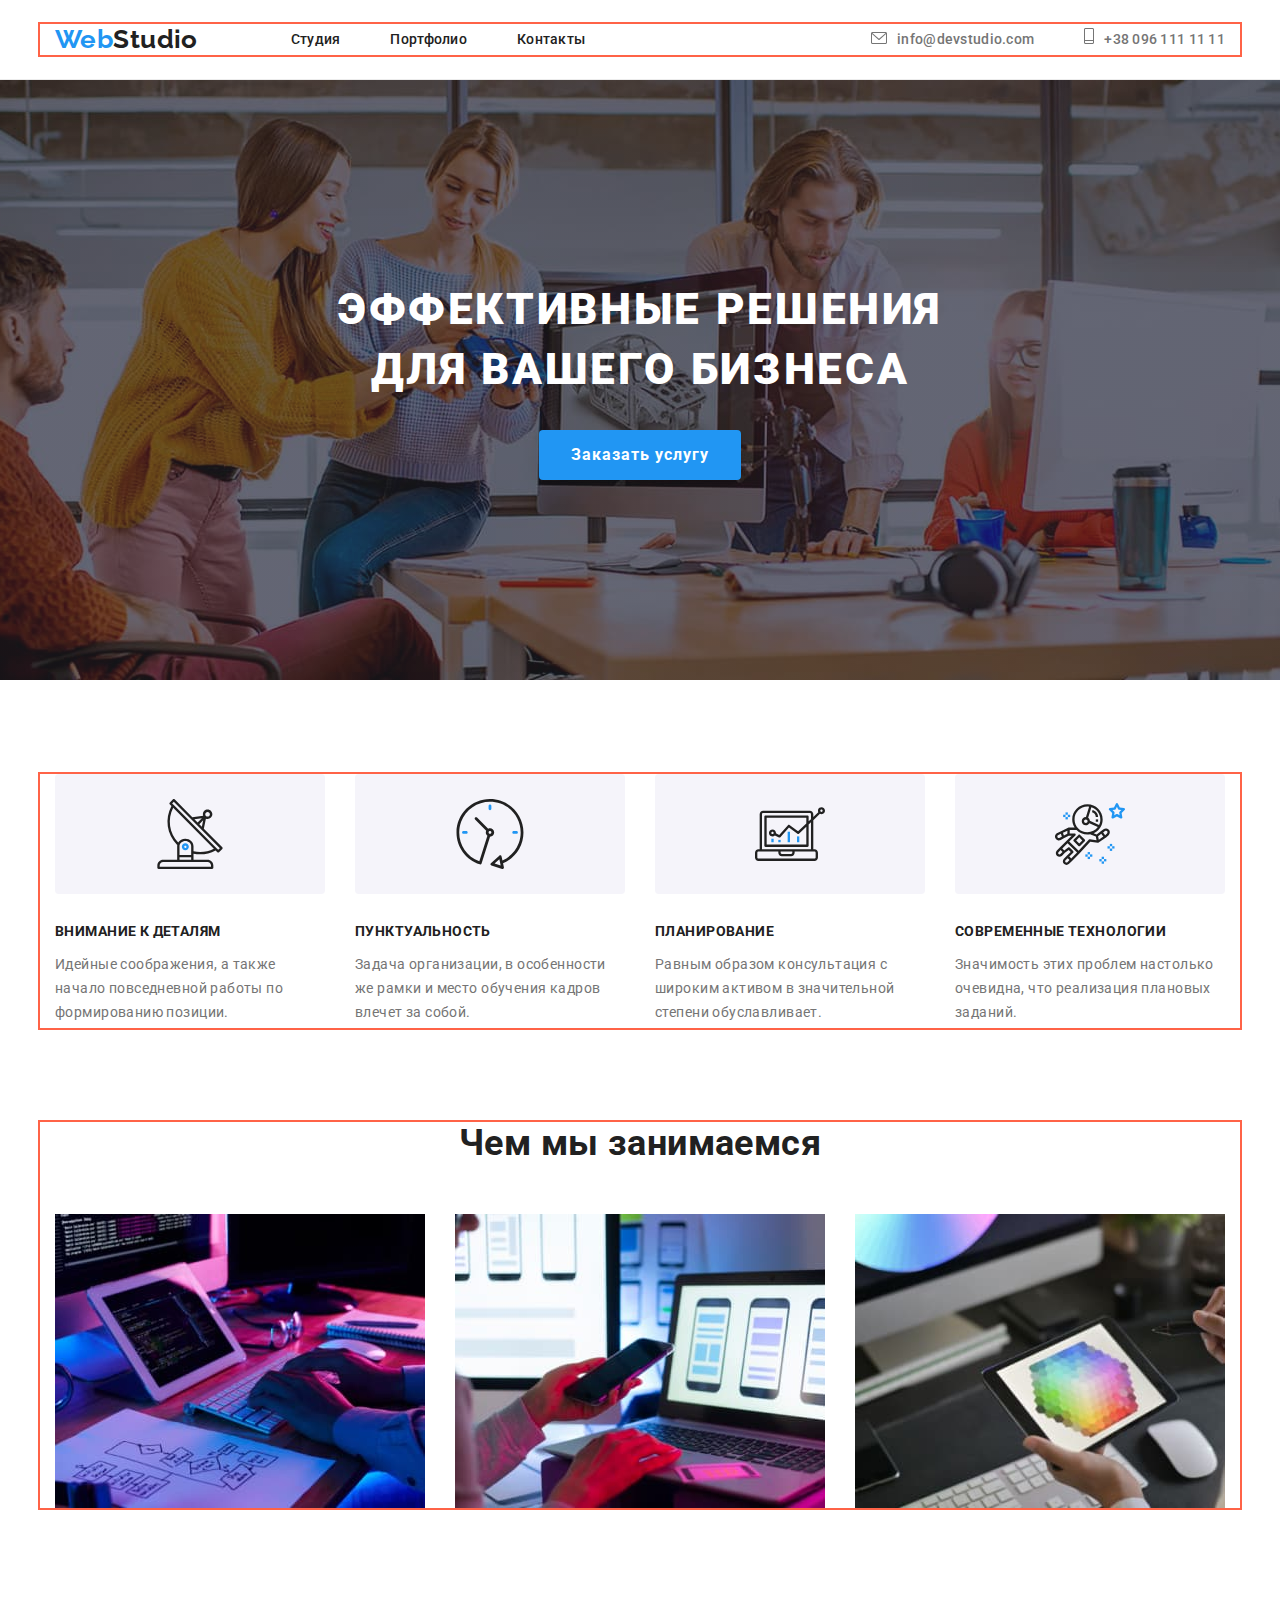
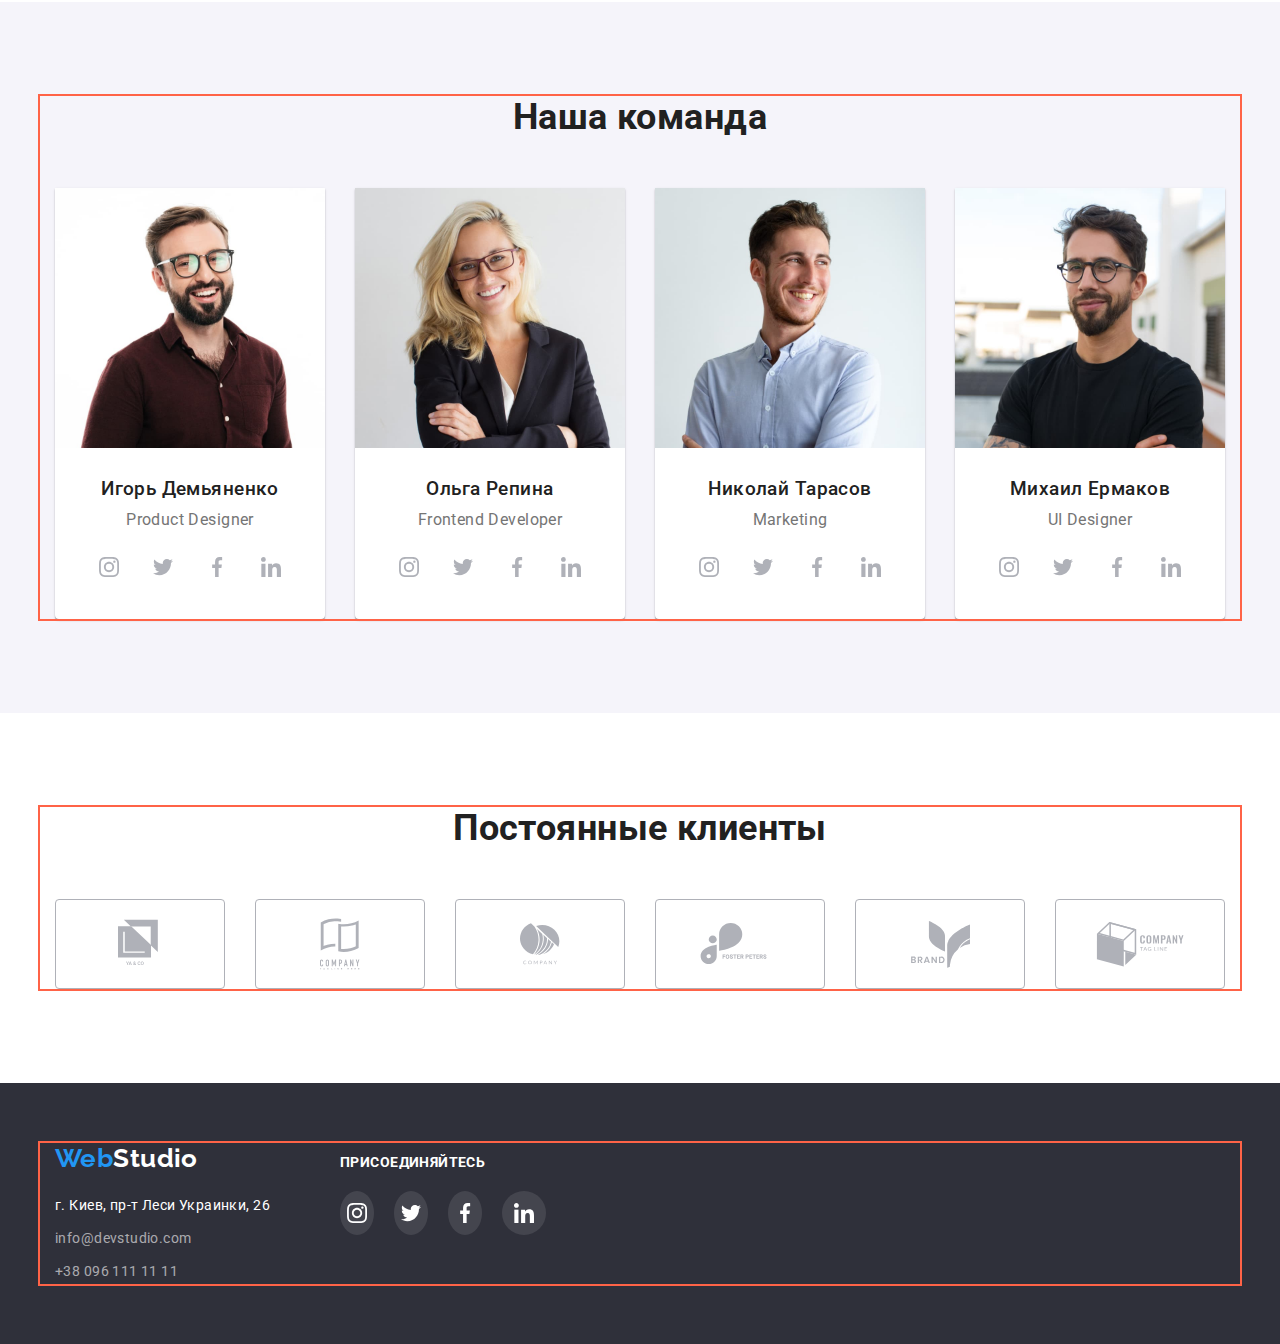
==== commit 26cd9eb1: "Удалил лишние svg, неоптимизированый спрайт, и закоментированые стили для 4,5 секции" ====
--- a/index.html
+++ b/index.html
@@ -242,74 +242,7 @@
             </ul>
            </div>
         </section>   
-        <!-- <section class="section section-comand">
-            <div class="container">
-                <h2 class="section-title">Наша команда</h2>
-                <ul class="comand-list grid-list list">
-                    <li class="comand-item">
-                        <img src="./images/igor.jpg" alt="Фото Игоря Демьяненка" width="270">
-                        <h3 class="title">Игорь Демьяненко</h3>
-                        <p>Product Designer</p>
-                        <ul class="list social-list">
-                            <li class="social-item"> <a href="#" class="link social-img box-comand-instagram">
-                                </a></li>
-                            <li class="social-item"> <a href="#" class="link social-img box-comand-twitter">
-                                </a></li>
-                            <li class="social-item"> <a href="#" class="link social-img box-comand-facebook">
-                                </a></li>
-                            <li class="social-item"> <a href="#" class="link social-img box-comand-linkedin">
-                                </a></li>
-                        </ul>
-                    </li>
-                    <li class="comand-item">
-                        <img src="./images/olga.jpg" alt="Фото Ольги Репиной" width="270">
-                        <h3 class="title">Ольга Репина</h3>
-                        <p>Frontend Developer</p>
-                        <ul class="list social-list">
-                            <li class="social-item"> <a href="#" class="link social-img box-comand-instagram">
-                                </a></li>
-                            <li class="social-item"> <a href="#" class="link social-img box-comand-twitter">
-                                </a></li>
-                            <li class="social-item"> <a href="#" class="link social-img box-comand-facebook">
-                                </a></li>
-                            <li class="social-item"> <a href="#" class="link social-img box-comand-linkedin">
-                                </a></li>
-                        </ul>
-                    </li>
-                    <li class="comand-item">
-                        <img src="./images/nikolay.jpg" alt="Фото Николая Тарасова" width="270">
-                        <h3 class="title">Николай Тарасов</h3>
-                        <p>Marketing</p>
-                        <ul class="list social-list">
-                            <li class="social-item"> <a href="#" class="link social-img box-comand-instagram">
-                                </a></li>
-                            <li class="social-item"> <a href="#" class="link social-img box-comand-twitter">
-                                </a></li>
-                            <li class="social-item"> <a href="#" class="link social-img box-comand-facebook">
-                                </a></li>
-                            <li class="social-item"> <a href="#" class="link social-img box-comand-linkedin">
-                                </a></li>
-                        </ul>
-                    </li>
-                    <li class="comand-item">
-                        <img src="./images/mihail.jpg" alt="Фото Михаила Ермакова" width="270">
-                        <h3 class="title">Михаил Ермаков</h3>
-                        <p>UI Designer</p>
-                        <ul class="list social-list">
-                            <li class="social-item"> <a href="#" class="link social-img box-comand-instagram">
-                                </a></li>
-                            <li class="social-item"> <a href="#" class="link social-img box-comand-twitter">
-                                </a></li>
-                            <li class="social-item"> <a href="#" class="link social-img box-comand-facebook">
-                                </a></li>
-                            <li class="social-item"> <a href="#" class="link social-img box-comand-linkedin">
-                                </a></li>
-                        </ul>
-                    </li>
-                </ul>
-            </div>
-        </section> -->
-         <!--section5-page-clients-->  
+        <!--section5-page-clients-->  
         <section class="section">
             <div class="container">
                 <h2 class="section-title">Постоянные клиенты</h2>
@@ -340,7 +273,6 @@
                             <svg class="client-icon" width="80" height="42">
                                 <use href="./images/sprite.svg#logo-4"></use>
                             </svg>
-                            <!-- <img src="./images/logo-4.svg" alt="Логотип клиента 4"> -->
                         </a>
                     </li>
                     <li class="clients-item">
@@ -348,7 +280,6 @@
                             <svg class="client-icon" width="59" height="47">
                                 <use href="./images/sprite.svg#logo-5"></use>
                             </svg>
-                            <!-- <img src="./images/logo-5.svg" alt="Логотип клиента 5"> -->
                         </a>
                     </li>
                     <li class="clients-item">
@@ -356,49 +287,11 @@
                             <svg class="client-icon" width="89" height="45">
                                 <use href="./images/sprite.svg#logo-6"></use>
                             </svg>
-                            <!-- <img src="./images/logo-6.svg" alt="Логотип клиента 6"> -->
                         </a>
                     </li>
                 </ul>
             </div>
         </section>
-         <!-- <section class="section">
-            <div class="container">
-                <h2 class="section-title">Постоянные клиенты</h2>
-                <ul class="grid-list list">
-                    <li class="clients-item" >
-                        <a href="" class="link">
-                            <img src="./images/logo-1.svg" alt="Логотип клиента 1">
-                        </a>
-                    </li>
-                    <li class="clients-item" >
-                        <a href="" class="link">
-                            <img src="./images/logo-2.svg" alt="Логотип клиента 2">
-                        </a>
-                    </li>
-                    <li class="clients-item" >
-                        <a href="" class="link">
-                            <img src="./images/logo-3.svg" alt="Логотип клиента 3">
-                        </a>
-                    </li>
-                    <li class="clients-item" >
-                        <a href="" class="link">
-                            <img src="./images/logo-4.svg" alt="Логотип клиента 4">
-                        </a>
-                    </li>
-                    <li class="clients-item" >
-                        <a href="" class="link">
-                            <img src="./images/logo-5.svg" alt="Логотип клиента 5">
-                        </a>
-                    </li>
-                    <li class="clients-item" >
-                        <a href="" class="link">
-                            <img src="./images/logo-6.svg" alt="Логотип клиента 6">  
-                        </a>
-                    </li>
-                 </ul>
-            </div>
-        </section> -->
     </main>
    <!--footer-page-->
     <footer class="footer" >
--- a/CSS/style.css
+++ b/CSS/style.css
@@ -359,7 +359,6 @@
 .icon {
   fill: currentColor;
 }
-/* 
 
 .social-img::before {
   display: block;
@@ -371,27 +370,8 @@
   background-position: center;
   border-radius: 50%;
   margin-right: 10px;
-} */
-/* .box-comand-instagram::before {
-  background-image: url(../images/instagram.svg);
-  background-color: var(--primary-white-color);
-}
-.box-comand-twitter::before {
-  background-image: url(../images/twitter.svg);
-  background-color: var(--primary-white-color);
-}
-.box-comand-facebook::before {
-  background-image: url(../images/facebook.svg);
-  background-color: var(--primary-white-color);
-}
-.box-comand-linkedin::before {
-  background-image: url(../images/linkedin.svg);
-  background-color: var(--primary-white-color);
-  margin-right: 0px;
-}
-.social-img:hover::before {
-  background-color: #2196f3;
-} */
+}
+
 /*section5-clients*/
 .clients-item .link {
   display: flex;
@@ -414,14 +394,9 @@
   fill: currentColor;
 }
 
-/* .clients-item img {
-  height: 100%;
-  width: 100%;
-  object-fit: scale-down;
-} */
-
-/* .client-icon:hover {
-  fill: #2196f3; }*/
+.client-icon:hover {
+  fill: #2196f3;
+}
 
 /*section-portfolio*/
 .list-button {
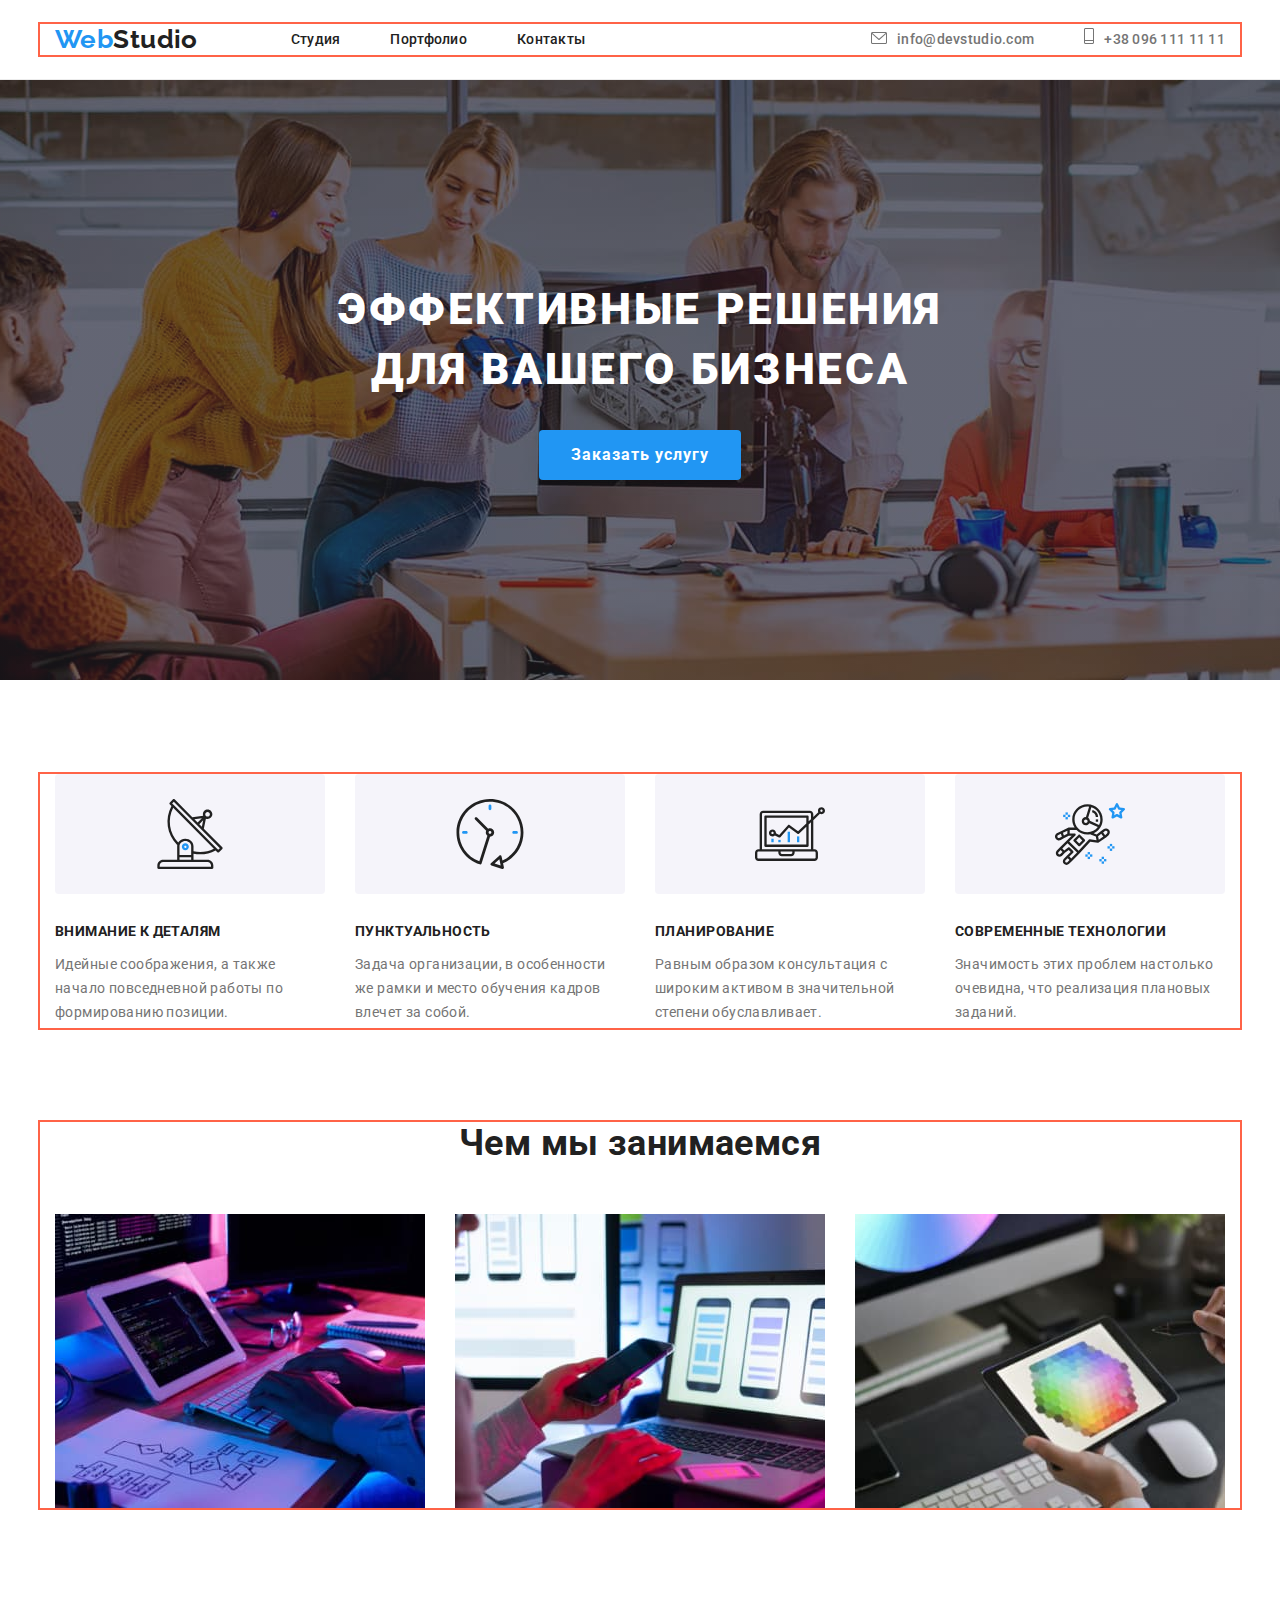
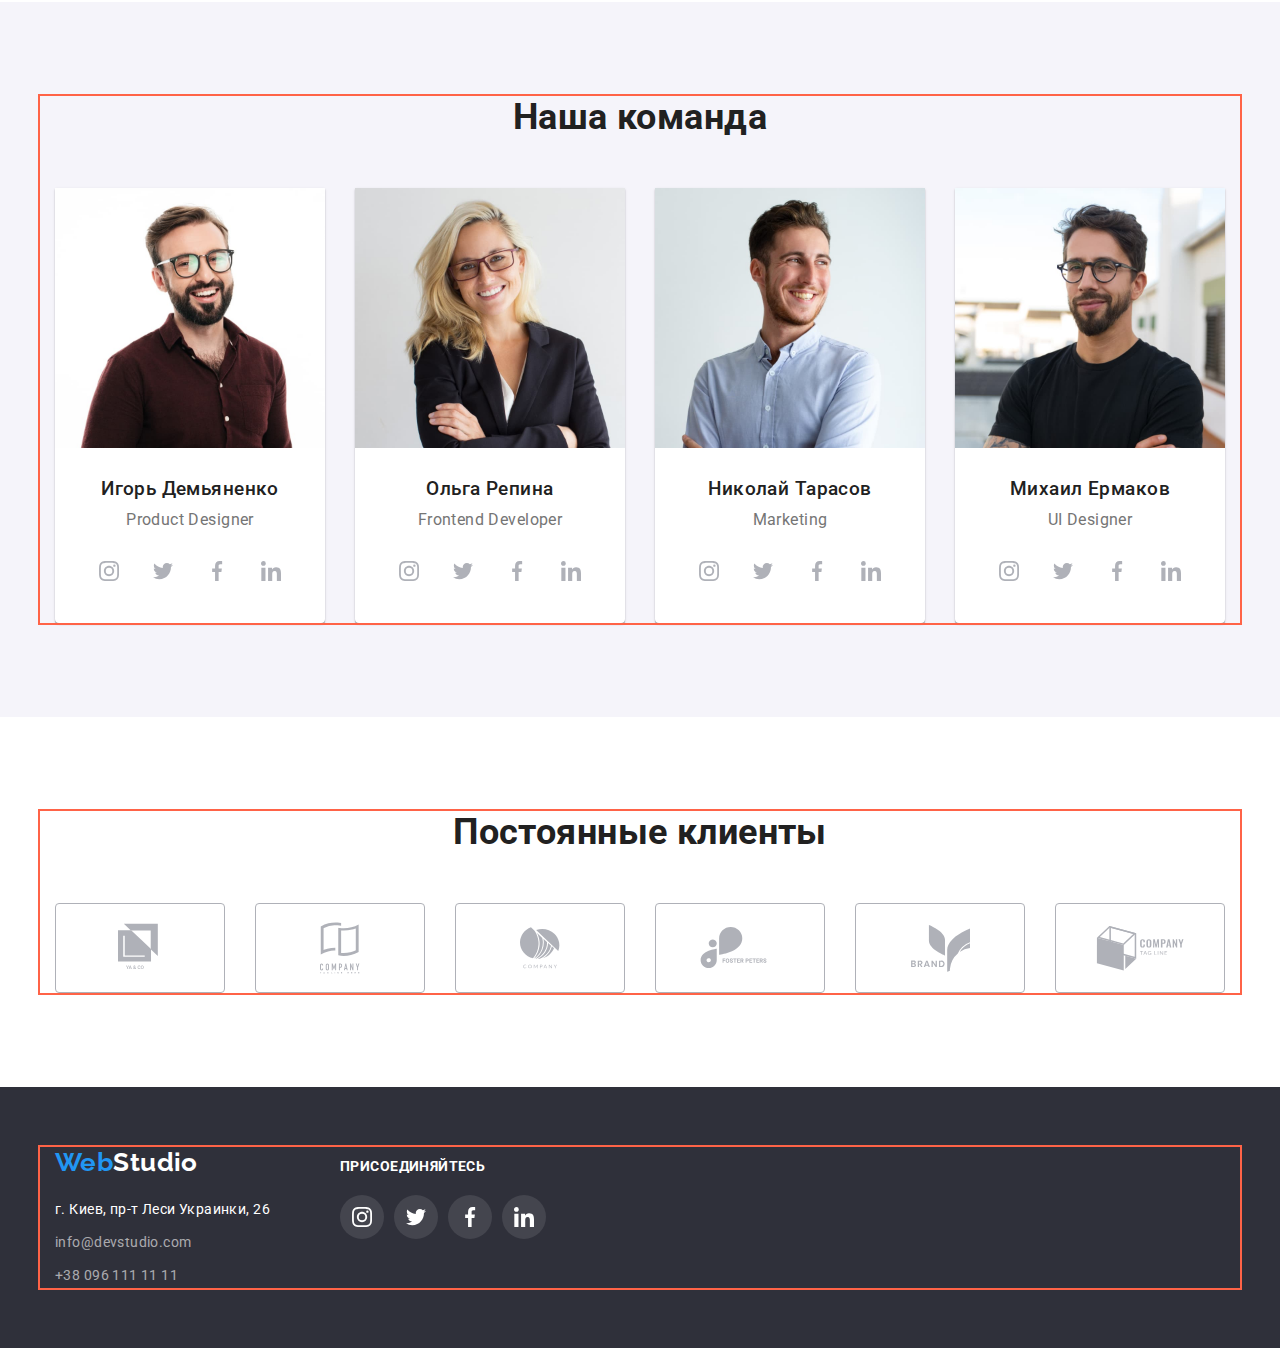
==== commit 78c25191: "Добавил иконки соцсетей в футер, удалил лишние комментарии в css" ====
--- a/index.html
+++ b/index.html
@@ -308,14 +308,34 @@
             <div class="social">
                 <b class="join-footer">присоединяйтесь</b>
                 <ul class="list social-list" >
-                    <li class="social-item"> <a href="#" class="link social-img box-instagram">
-                    </a></li>
-                    <li class="social-item"> <a href="#" class="link social-img box-twitter">
-                    </a></li>
-                    <li class="social-item"> <a href="#" class="link social-img box-facebook">
-                    </a></li>
-                    <li class="social-item"> <a href="#" class="link social-img box-linkedin">
-                    </a></li>
+                    <li class="social-item">
+                        <a href="#" class="link social-img-white">
+                            <svg class="icon-footer" width="20" height="20">
+                                <use href="./images/sprite.svg#instagram"></use>
+                            </svg>
+                        </a>
+                    </li>
+                    <li class="social-item">
+                        <a href="#" class="link social-img-white">
+                            <svg class="icon-footer" width="20" height="20">
+                                <use href="./images/sprite.svg#twitter"></use>
+                            </svg>
+                        </a>
+                    </li>
+                    <li class="social-item">
+                        <a href="#" class="link social-img-white">
+                            <svg class="icon-footer" width="20" height="20">
+                                <use href="./images/sprite.svg#facebook"></use>
+                            </svg>
+                        </a>
+                    </li>
+                    <li class="social-item">
+                        <a href="#" class="link social-img-white">
+                            <svg class="icon-footer" width="20" height="20">
+                                <use href="./images/sprite.svg#linkedin"></use>
+                            </svg>
+                        </a>
+                    </li>
                 </ul>
             </div>
         </div>
--- a/CSS/style.css
+++ b/CSS/style.css
@@ -212,7 +212,6 @@
   min-width: 136px;
   box-shadow: 0px 4px 4px rgba(0, 0, 0, 0.15);
 }
-
 /* Overlay-hero*/
 .overlay {
   max-width: 1600px;
@@ -234,7 +233,6 @@
 .section-feature {
   padding-bottom: 0;
 }
-
 .feature-list .title {
   color: var(--title-text-color);
   font-weight: 700;
@@ -255,7 +253,6 @@
   /* margin-top: 30px; */
   flex-basis: calc(100% / 4 - 30px);
 }
-
 .feature-item::before {
   display: block;
   content: '';
@@ -302,7 +299,6 @@
   background-color: var(--primary-white-color);
   font-size: 16px;
   line-height: 1.19;
-
   /* padding-bottom: 30px; */
 }
 .comand-list .title {
@@ -349,29 +345,14 @@
 .social-item .link:last-child {
   margin-right: 0px;
 }
-
 .social-item .link:hover,
 .social-item .link:focus {
   background-color: var(--accent-color);
   color: var(--primary-white-color);
 }
-
 .icon {
   fill: currentColor;
 }
-
-.social-img::before {
-  display: block;
-  content: '';
-  height: 44px;
-  width: 44px;
-  background-size: auto;
-  background-repeat: no-repeat;
-  background-position: center;
-  border-radius: 50%;
-  margin-right: 10px;
-}
-
 /*section5-clients*/
 .clients-item .link {
   display: flex;
@@ -386,18 +367,17 @@
   flex-basis: calc(100% / 6 - 30px);
   /* margin-top: 30px; */
 }
-.clients-item .link:hover {
+.clients-item .link:hover,
+.clients-item .link:focus {
   border-color: var(--accent-color);
   color: var(--accent-color);
 }
 .client-icon {
   fill: currentColor;
 }
-
 .client-icon:hover {
-  fill: #2196f3;
-}
-
+  fill: var(--accent-color);
+}
 /*section-portfolio*/
 .list-button {
   display: flex;
@@ -513,42 +493,22 @@
   display: flex;
   align-items: baseline;
 }
-/* .social-list {
-    display: flex;
-    flex-wrap: wrap;
-    width: 206px;
-    margin-left: auto;
-    margin-right: auto;
-    margin-top: 20px;
-} */
-/* .social-img::before {
-    display: block;
-    content: "";
-    height: 44px;
-    width: 44px;
-    background-size: auto;
-    background-repeat: no-repeat;
-    background-position: center;
-    border-radius: 50%;
-    margin-right: 10px;
-} */
-.box-instagram::before {
-  background-image: url(../images/instagram-2.svg);
+.social-list {
+  display: flex;
+  flex-wrap: wrap;
+  width: 206px;
+  margin-left: auto;
+  margin-right: auto;
+  margin-top: 20px;
+}
+.social-item .social-img-white {
   background-color: rgba(255, 255, 255, 0.1);
-}
-.box-twitter::before {
-  background-image: url(../images/twitter-1.svg);
-  background-color: rgba(255, 255, 255, 0.1);
-}
-.box-facebook::before {
-  background-image: url(../images/facebook-1.svg);
-  background-color: rgba(255, 255, 255, 0.1);
-}
-.box-linkedin::before {
-  background-image: url(../images/linkedin-1.svg);
-  background-color: rgba(255, 255, 255, 0.1);
-  margin-right: 0px;
-}
-.social-img:hover::before {
-  background-color: #2196f3;
-}
+  color: var(--primary-white-color);
+}
+.icon-footer {
+  fill: currentColor;
+}
+.social-item .social-img-white:focus,
+.social-item .social-img-white:hover {
+  background-color: var(--accent-color);
+}
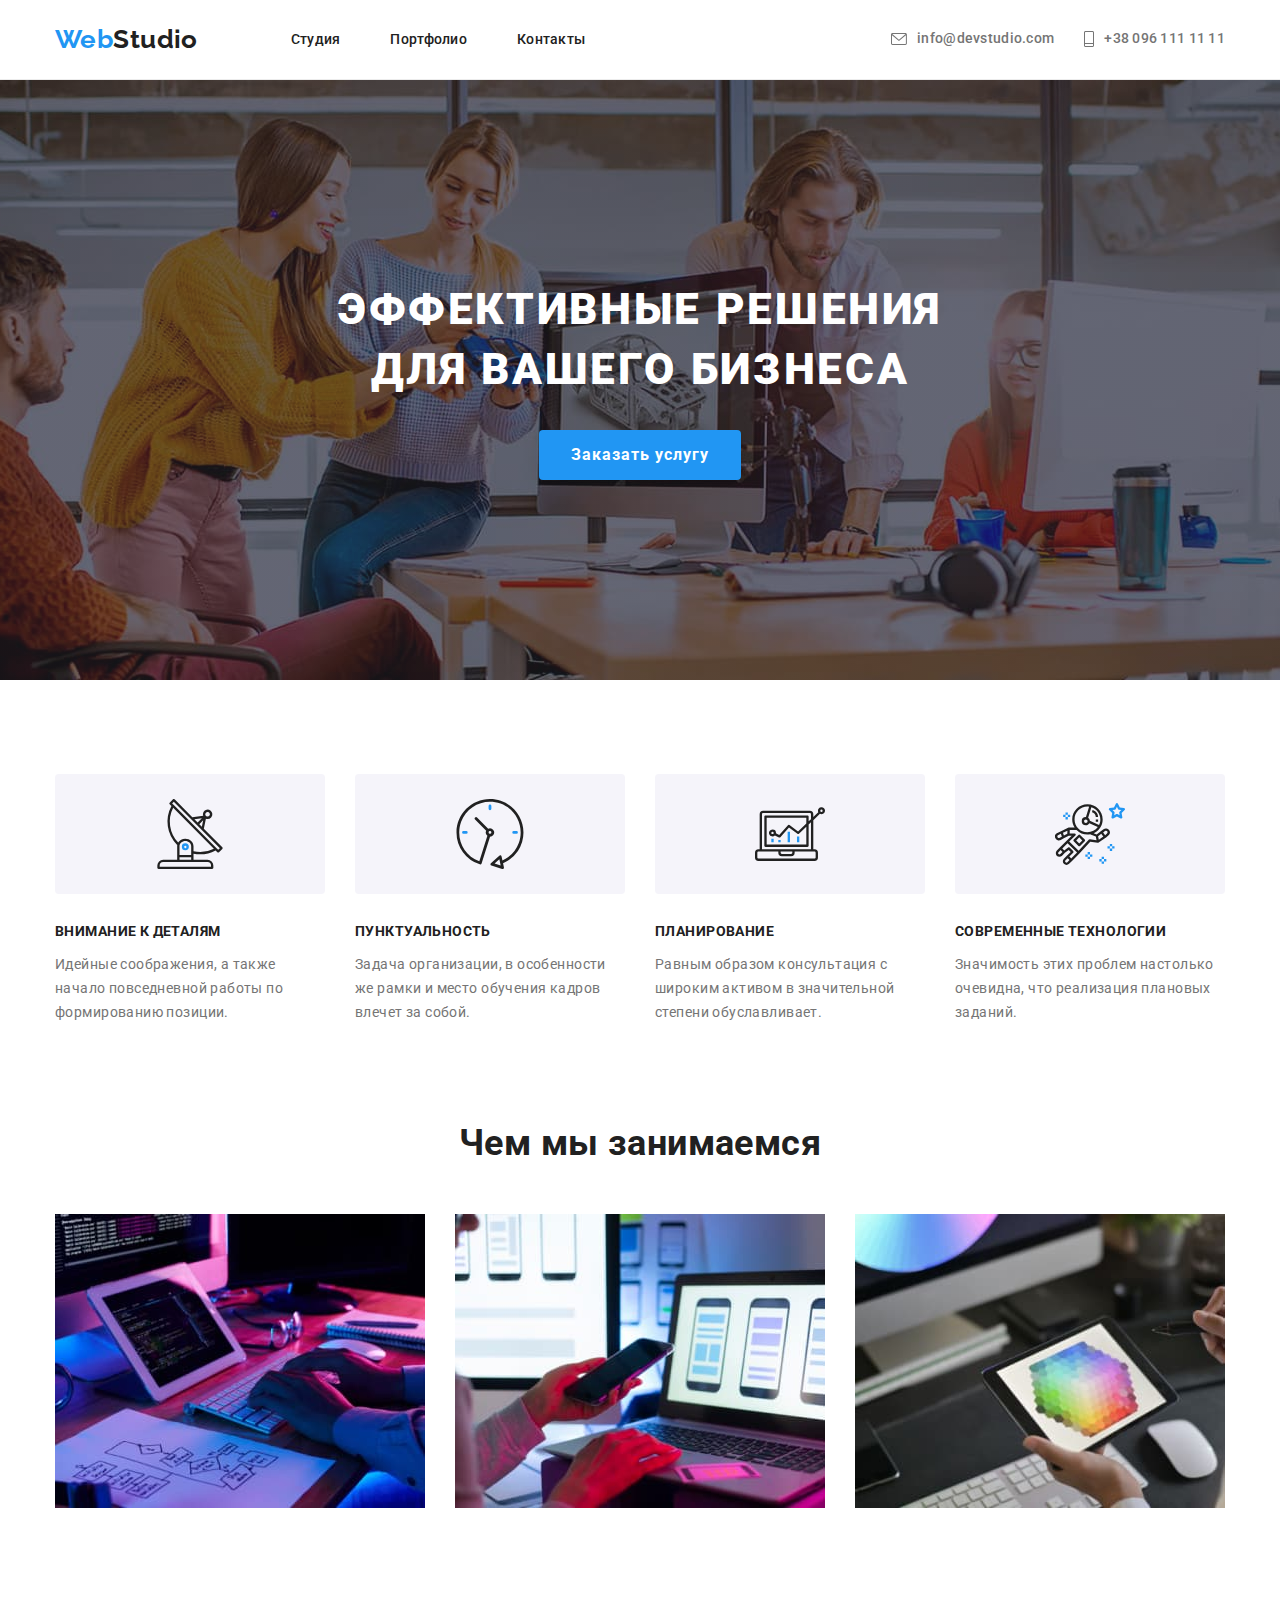
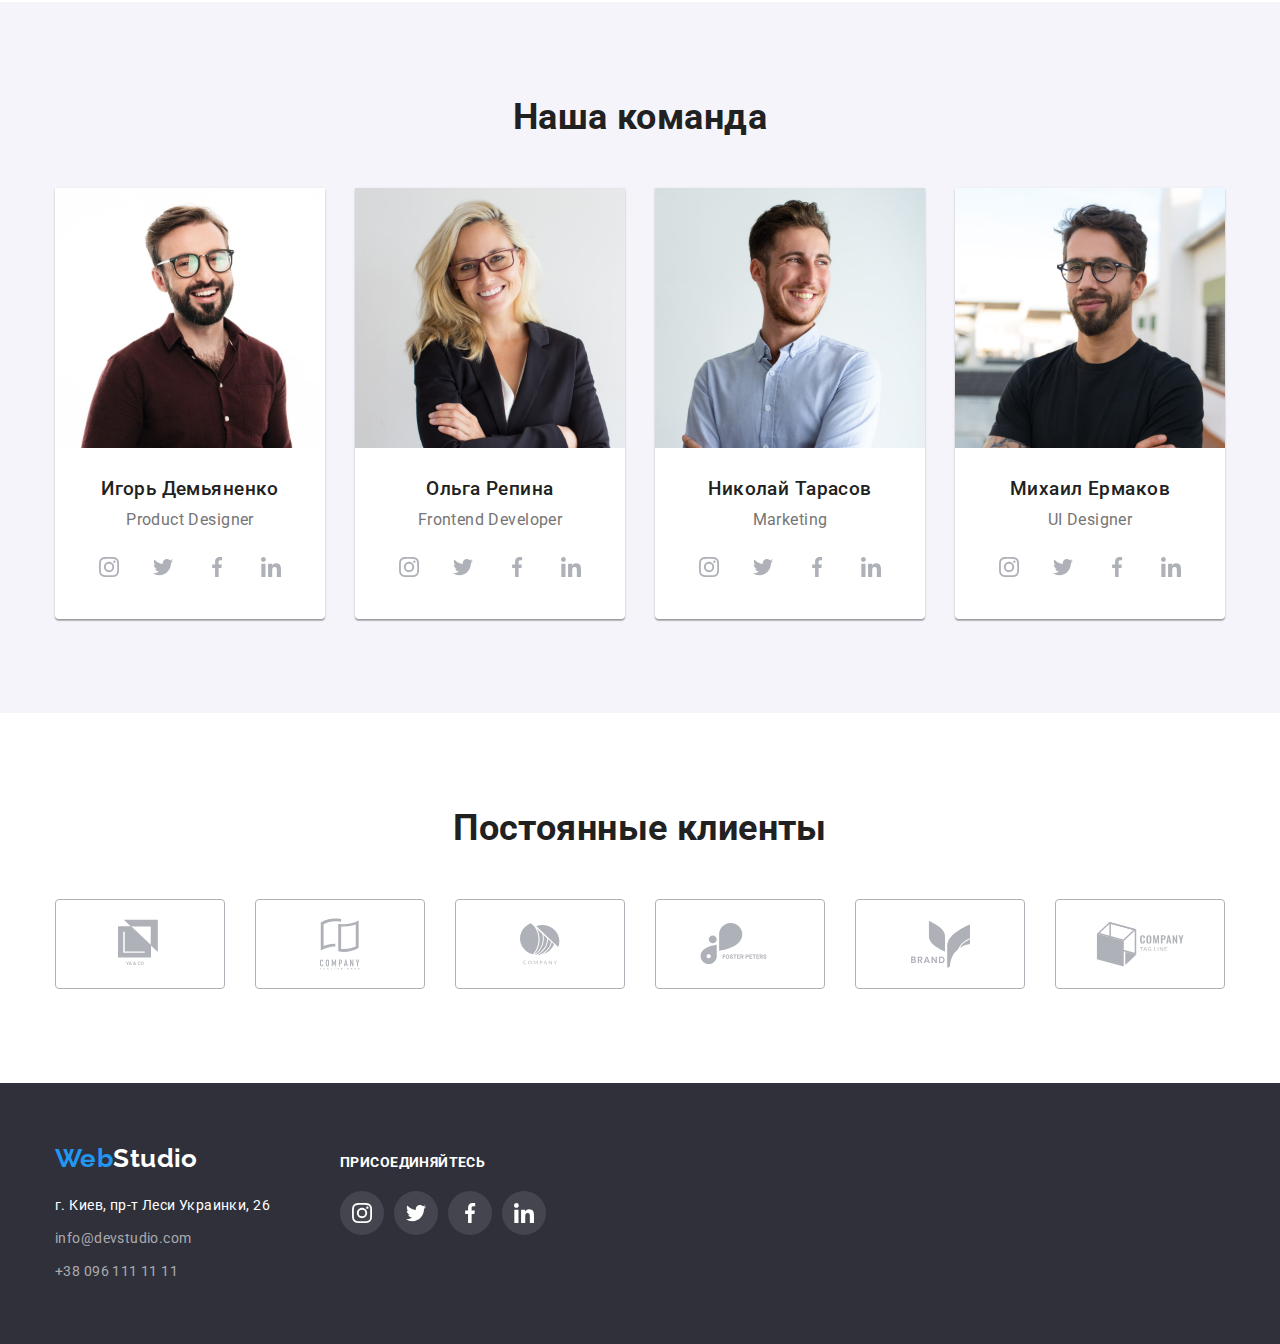
==== commit 5342d6c5: "Поставил иконки телефона и email в шапку, адаптировал иконки приимуществ и убрал лишние убрал" ====
--- a/index.html
+++ b/index.html
@@ -25,8 +25,22 @@
         </nav>   
         <!--header-contact-->
         <ul class="contact-list list">
-            <li class="item-email" ><a href="mailto:info@devstudio.com" class="link link-email">info@devstudio.com</a></li>
-            <li><a href="tel:+380961111111" class="link link-telephon">+38 096 111 11 11</a></li>
+            <li class="item-email" >
+                <a href="mailto:info@devstudio.com" class="link link-email-telephon">
+                    <svg class="icon-footer-header" width="16" height="12">
+                        <use href="./images/sprite.svg#envelope"></use>
+                    </svg>
+                    <div>info@devstudio.com</div>
+                </a>
+            </li>
+            <li class="item-email">
+                <a href="tel:+380961111111" class="link link-email-telephon">
+                    <svg class="icon-footer-header" width="10" height="16">
+                        <use href="./images/sprite.svg#vector"></use>
+                    </svg>
+                    <div>+38 096 111 11 11</div>
+                </a>
+            </li>
         </ul>
         </div>
     </header>
@@ -310,28 +324,28 @@
                 <ul class="list social-list" >
                     <li class="social-item">
                         <a href="#" class="link social-img-white">
-                            <svg class="icon-footer" width="20" height="20">
+                            <svg class="icon-footer-header" width="20" height="20">
                                 <use href="./images/sprite.svg#instagram"></use>
                             </svg>
                         </a>
                     </li>
                     <li class="social-item">
                         <a href="#" class="link social-img-white">
-                            <svg class="icon-footer" width="20" height="20">
+                            <svg class="icon-footer-header" width="20" height="20">
                                 <use href="./images/sprite.svg#twitter"></use>
                             </svg>
                         </a>
                     </li>
                     <li class="social-item">
                         <a href="#" class="link social-img-white">
-                            <svg class="icon-footer" width="20" height="20">
+                            <svg class="icon-footer-header" width="20" height="20">
                                 <use href="./images/sprite.svg#facebook"></use>
                             </svg>
                         </a>
                     </li>
                     <li class="social-item">
                         <a href="#" class="link social-img-white">
-                            <svg class="icon-footer" width="20" height="20">
+                            <svg class="icon-footer-header" width="20" height="20">
                                 <use href="./images/sprite.svg#linkedin"></use>
                             </svg>
                         </a>
--- a/CSS/style.css
+++ b/CSS/style.css
@@ -30,7 +30,6 @@
   max-width: 100%;
   height: auto;
 }
-
 h1,
 h2,
 h3,
@@ -70,7 +69,7 @@
   width: 1200px;
   padding-left: 15px;
   padding-right: 15px;
-  outline: 2px solid tomato;
+  /* outline: 2px solid tomato; */
   margin: 0 auto;
 }
 .button {
@@ -121,24 +120,18 @@
   display: inline-flex;
 }
 .item-email {
-  margin-right: 50px;
-}
-.link-email::before {
-  display: inline-block;
-  content: '';
-  height: 12px;
-  width: 16px;
+  display: flex;
+}
+.item-email:not(:last-child) {
+  margin-right: 30px;
+}
+.link-email-telephon {
+  display: flex;
+  align-items: center;
+  justify-content: center;
+}
+.link-email-telephon .icon-footer-header {
   margin-right: 10px;
-  background-image: url(../images/envelope.svg);
-}
-.link-telephon::before {
-  display: inline-block;
-  content: '';
-  height: 16px;
-  width: 10px;
-  margin-right: 10px;
-  background-position: bottom;
-  background-image: url(../images/Vector.svg);
 }
 .header-container {
   display: flex;
@@ -324,12 +317,14 @@
 .social-list {
   display: flex;
   flex-wrap: wrap;
-  justify-content: space-between;
   width: 206px;
   margin-left: auto;
   margin-right: auto;
   padding-bottom: 30px;
 }
+.social-item:not(:last-child) {
+  margin-right: 10px;
+}
 .social-item .link {
   display: flex;
   justify-content: center;
@@ -340,10 +335,6 @@
   color: #afb1b8;
 
   border-radius: 50%;
-  margin-right: 10px;
-}
-.social-item .link:last-child {
-  margin-right: 0px;
 }
 .social-item .link:hover,
 .social-item .link:focus {
@@ -354,6 +345,11 @@
   fill: currentColor;
 }
 /*section5-clients*/
+.clients-item {
+  margin-left: 30px;
+  flex-basis: calc(100% / 6 - 30px);
+  /* margin-top: 30px; */
+}
 .clients-item .link {
   display: flex;
   justify-content: center;
@@ -363,9 +359,6 @@
   color: #afb1b8;
   border: 1px solid #afb1b8;
   border-radius: 4px;
-  margin-left: 30px;
-  flex-basis: calc(100% / 6 - 30px);
-  /* margin-top: 30px; */
 }
 .clients-item .link:hover,
 .clients-item .link:focus {
@@ -374,9 +367,6 @@
 }
 .client-icon {
   fill: currentColor;
-}
-.client-icon:hover {
-  fill: var(--accent-color);
 }
 /*section-portfolio*/
 .list-button {
@@ -493,19 +483,14 @@
   display: flex;
   align-items: baseline;
 }
-.social-list {
-  display: flex;
-  flex-wrap: wrap;
-  width: 206px;
-  margin-left: auto;
-  margin-right: auto;
-  margin-top: 20px;
+.social .social-list {
+  padding-bottom: 0px;
 }
 .social-item .social-img-white {
   background-color: rgba(255, 255, 255, 0.1);
   color: var(--primary-white-color);
 }
-.icon-footer {
+.icon-footer-header {
   fill: currentColor;
 }
 .social-item .social-img-white:focus,
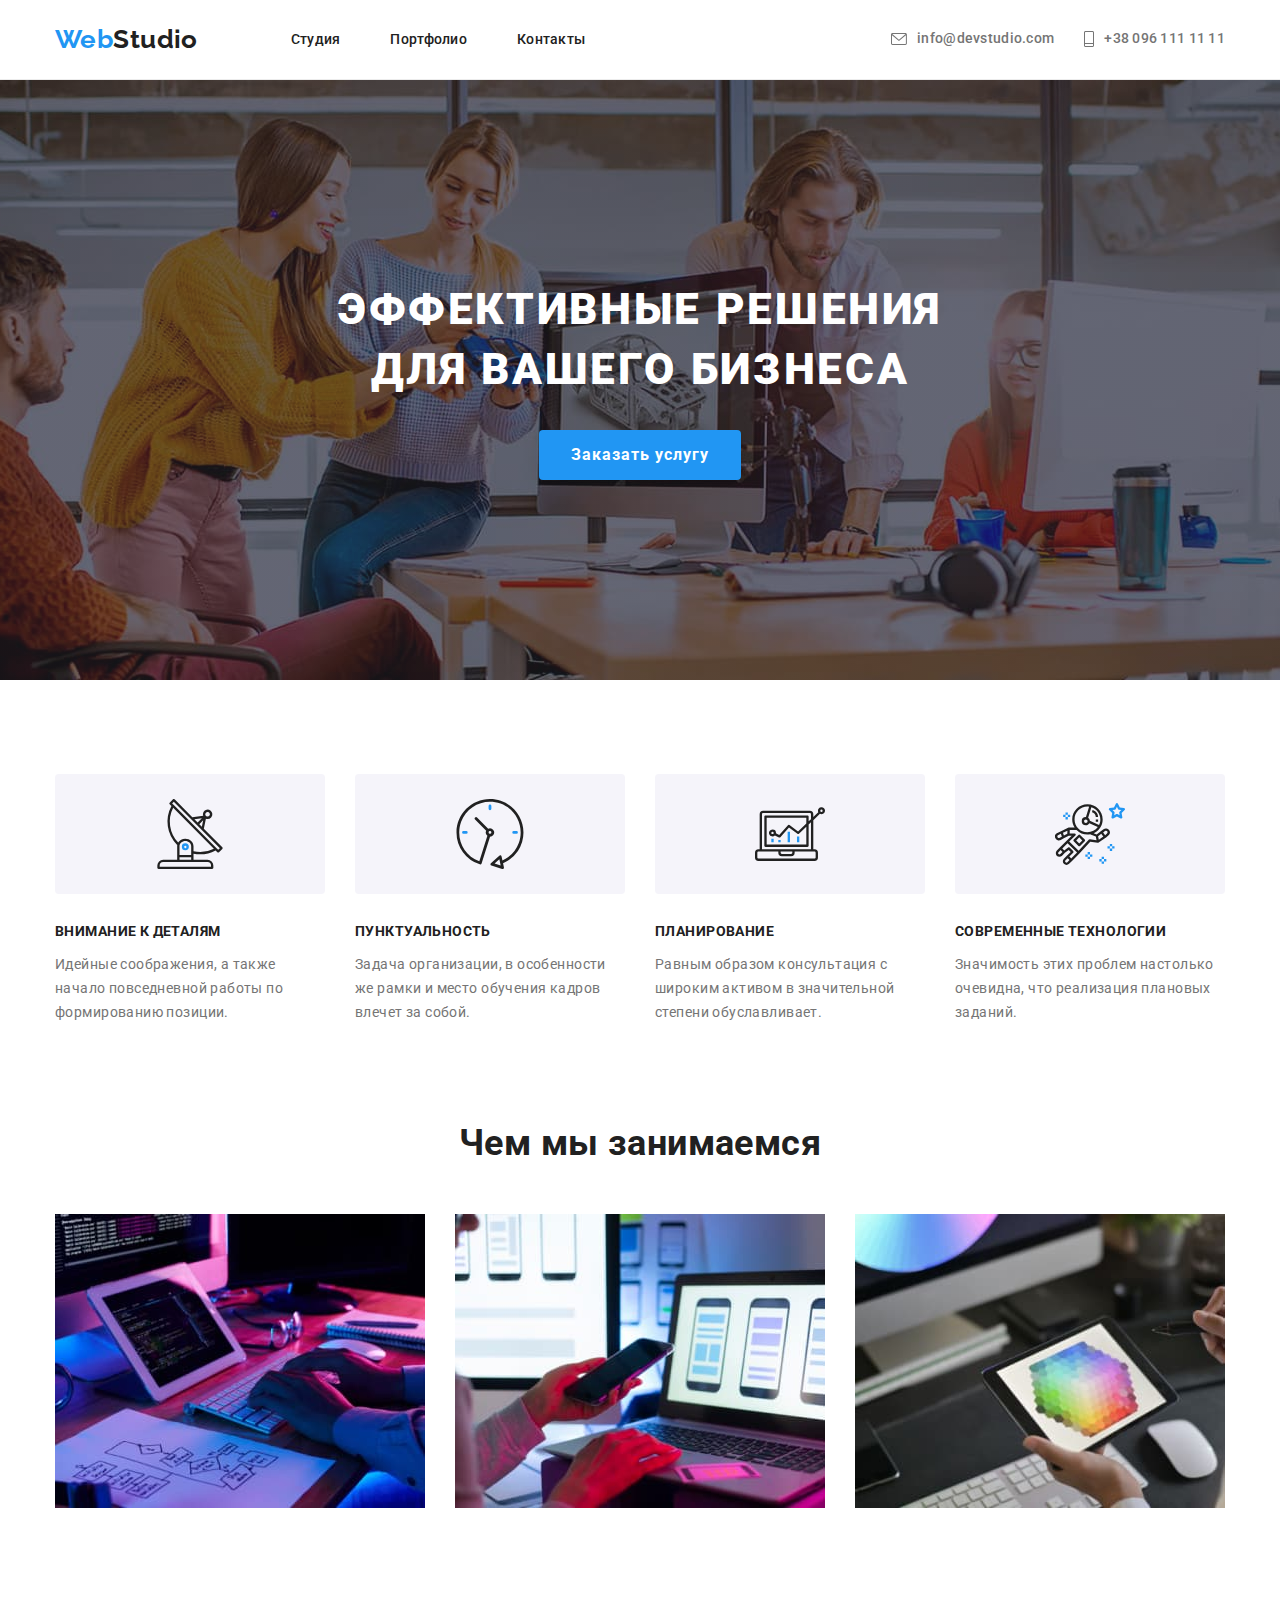
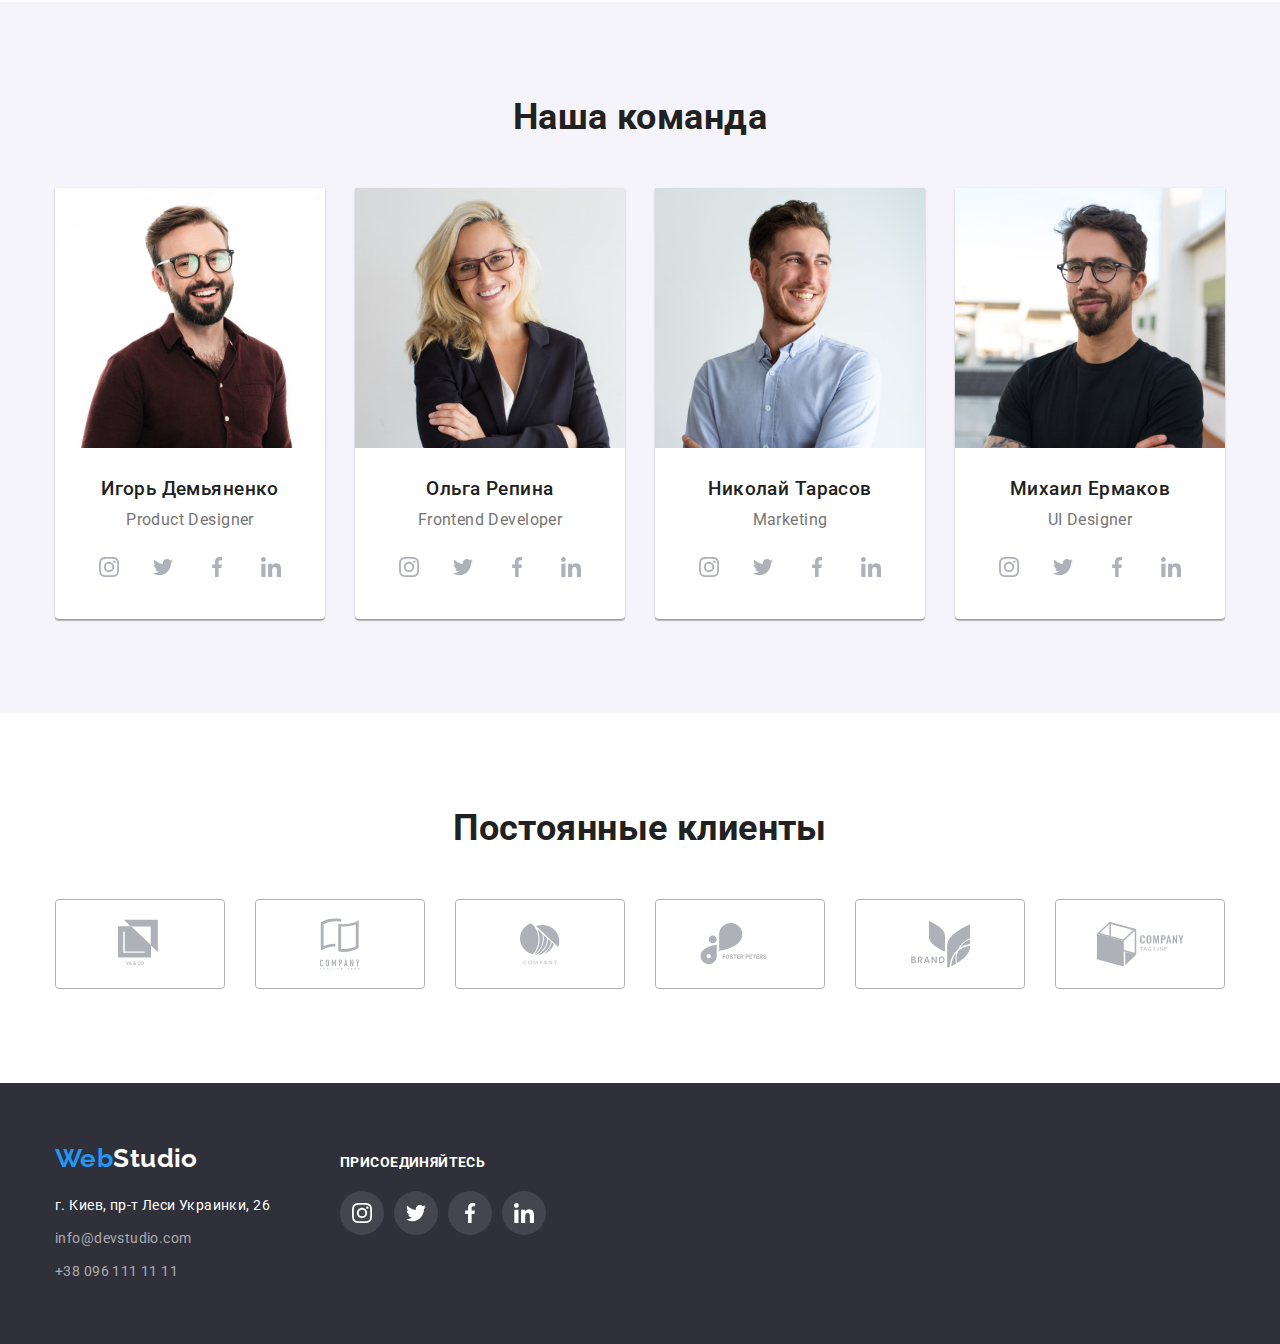
==== commit 72b87e50: "Переделал спрайт переписал index" ====
--- a/index.html
+++ b/index.html
@@ -1,54 +1,59 @@
 <!DOCTYPE html>
 <html lang="ru">
+
 <head>
     <meta charset="UTF-8">
     <meta name="viewport" content="width=device-width, initial-scale=1.0">
     <title>Вебстудия</title>
-    <link href="https://fonts.googleapis.com/css2?family=Raleway:wght@700&family=Roboto:wght@400;500;700;900&display=swap" rel="stylesheet">
+    <link
+        href="https://fonts.googleapis.com/css2?family=Raleway:wght@700&family=Roboto:wght@400;500;700;900&display=swap"
+        rel="stylesheet">
     <!-- <link rel="stylesheet" href="./CSS/normolize.css"> -->
-    <link rel="stylesheet" href="https://cdnjs.cloudflare.com/ajax/libs/modern-normalize/1.0.0/modern-normalize.min.css">
+    <link rel="stylesheet"
+        href="https://cdnjs.cloudflare.com/ajax/libs/modern-normalize/1.0.0/modern-normalize.min.css">
     <link rel="stylesheet" href="./CSS/style.css">
 
 </head>
+
 <body>
     <!--header-page-->
     <header class="header">
         <!--header-navigation-->
-        <div class="container header-container">     
-        <nav class="navigation">
-            <a href="./index.html" class="logo"><span class="logo-accent">Web</span>Studio</a>
-            <ul class="site-nav list">
-                <li class="site-nav-item"><a href="./index.html" class="link">Студия</a></li>
-                <li class="site-nav-item"><a href="./portfolio.html" target="_blank" class="link">Портфолио</a></li>
-                <li class="site-nav-item"><a href="#contacts" class="link">Контакты</a></li>
-            </ul>  
-        </nav>   
-        <!--header-contact-->
-        <ul class="contact-list list">
-            <li class="item-email" >
-                <a href="mailto:info@devstudio.com" class="link link-email-telephon">
-                    <svg class="icon-footer-header" width="16" height="12">
-                        <use href="./images/sprite.svg#envelope"></use>
-                    </svg>
-                    <div>info@devstudio.com</div>
-                </a>
-            </li>
-            <li class="item-email">
-                <a href="tel:+380961111111" class="link link-email-telephon">
-                    <svg class="icon-footer-header" width="10" height="16">
-                        <use href="./images/sprite.svg#vector"></use>
-                    </svg>
-                    <div>+38 096 111 11 11</div>
-                </a>
-            </li>
-        </ul>
+        <div class="container header-container">
+            <nav class="navigation">
+                <a href="./index.html" class="logo"><span class="logo-accent">Web</span>Studio</a>
+                <ul class="site-nav list">
+                    <li class="site-nav-item"><a href="./index.html" class="link">Студия</a></li>
+                    <li class="site-nav-item"><a href="./portfolio.html" target="_blank" class="link">Портфолио</a></li>
+                    <li class="site-nav-item"><a href="#contacts" class="link">Контакты</a></li>
+                </ul>
+            </nav>
+            <!--header-contact-->
+            <ul class="contact-list list">
+                <li class="item-email">
+                    <a href="mailto:info@devstudio.com" class="link link-email-telephon">
+                        <svg class="icon-footer-header" width="16" height="12">
+                            <use href="./images/sprite.svg#envelope"></use>
+                        </svg>
+                        <div>info@devstudio.com</div>
+                    </a>
+                </li>
+                <li class="item-email">
+                    <a href="tel:+380961111111" class="link link-email-telephon">
+                        <svg class="icon-footer-header" width="10" height="16">
+                            <use href="./images/sprite.svg#vector"></use>
+                        </svg>
+                        <div>+38 096 111 11 11</div>
+                    </a>
+                </li>
+            </ul>
         </div>
     </header>
-     <!-- main-content-page -->
+    <!-- main-content-page -->
     <main>
         <!--section1-page-hero-->
         <section class="hero overlay">
-            <div class="hero-container"> 
+            <div class="hero-container">
                 <h1 class="hero-title">Эффективные решения для вашего бизнеса</h1>
                 <!--<a href="" class="link">Заказать услугу</a>-->
                 <button type="button" class="button">Заказать услугу</button>
@@ -62,29 +67,29 @@
                     <li class="feature-item icon-antenna">
                         <h3 class="title">Внимание к деталям</h3>
                         <p>
-                        Идейные соображения, а также начало 
-                        повседневной работы по формированию позиции.
+                            Идейные соображения, а также начало
+                            повседневной работы по формированию позиции.
                         </p>
                     </li>
                     <li class="feature-item icon-clock">
                         <h3 class="title">Пунктуальность</h3>
                         <p>
-                        Задача организации, в особенности же рамки 
-                        и место обучения кадров влечет за собой.
+                            Задача организации, в особенности же рамки
+                            и место обучения кадров влечет за собой.
                         </p>
                     </li>
                     <li class="feature-item icon-diagram">
                         <h3 class="title">Планирование</h3>
                         <p>
-                        Равным образом консультация с широким активом 
-                        в значительной степени обуславливает.
+                            Равным образом консультация с широким активом
+                            в значительной степени обуславливает.
                         </p>
                     </li>
                     <li class="feature-item icon-astronaut">
                         <h3 class="title">Современные технологии</h3>
                         <p>
-                        Значимость этих проблем настолько очевидна, 
-                        что реализация плановых заданий.
+                            Значимость этих проблем настолько очевидна,
+                            что реализация плановых заданий.
                         </p>
                     </li>
                 </ul>
@@ -95,168 +100,168 @@
             <div class="container">
                 <h2 class="section-title">Чем мы занимаемся</h2>
                 <ul class="product-list grid-list list">
-                    <li class="product-item" >
-                        <img src="./images/code.jpg" alt="Фото разработки десктопных приложений" width="370" >
-                    </li> 
-                    <li class="product-item" >
+                    <li class="product-item">
+                        <img src="./images/code.jpg" alt="Фото разработки десктопных приложений" width="370">
+                    </li>
+                    <li class="product-item">
                         <img src="./images/adaptive.jpg" alt="Фото разработки мобильных приложений" width="370">
                     </li>
-                    <li class="product-item" >
+                    <li class="product-item">
                         <img src="./images/design.jpg" alt="Фото разработки веб дизайн сайта" width="370">
                     </li>
                 </ul>
             </div>
-            
+
         </section>
         <!--section4-page-comand-->
         <section class="section section-comand">
-           <div class="container">
-            <h2 class="section-title">Наша команда</h2>
-            <ul class="comand-list grid-list list">
-                <li class="comand-item">
-                    <img src="./images/igor.jpg" alt="Фото Игоря Демьяненка" width="270" >
-                    <h3 class="title">Игорь Демьяненко</h3>
-                    <p>Product Designer</p>
-                    <ul class="list social-list" >
-                        <li class="social-item">
-                            <a href="#" class="link">
-                                <svg class="icon" width="20" height="20">
-                                    <use href="./images/sprite.svg#instagram"></use>
-                                </svg>
-                            </a>
-                        </li>
-                        <li class="social-item">
-                            <a href="#" class="link">
-                                <svg class="icon" width="20" height="20">
-                                    <use href="./images/sprite.svg#twitter"></use>
-                                </svg>
-                            </a>
-                        </li>
-                        <li class="social-item">
-                            <a href="#" class="link">
-                                <svg class="icon" width="20" height="20">
-                                    <use href="./images/sprite.svg#facebook"></use>
-                                </svg>
-                            </a>
-                        </li>
-                        <li class="social-item">
-                            <a href="#" class="link">
-                                <svg class="icon" width="20" height="20">
-                                    <use href="./images/sprite.svg#linkedin"></use>
-                                </svg>
-                            </a>
-                        </li>
-                    </ul>
-                </li>
-                <li class="comand-item">
-                    <img src="./images/olga.jpg" alt="Фото Ольги Репиной" width="270">
-                    <h3 class="title">Ольга Репина</h3>
-                    <p>Frontend Developer</p>
-                    <ul class="list social-list">
-                        <li class="social-item">
-                            <a href="#" class="link">
-                                <svg class="icon" width="20" height="20">
-                                    <use href="./images/sprite.svg#instagram"></use>
-                                </svg>
-                            </a>
-                        </li>
-                        <li class="social-item">
-                            <a href="#" class="link">
-                                <svg class="icon" width="20" height="20">
-                                    <use href="./images/sprite.svg#twitter"></use>
-                                </svg>
-                            </a>
-                        </li>
-                        <li class="social-item">
-                            <a href="#" class="link">
-                                <svg class="icon" width="20" height="20">
-                                    <use href="./images/sprite.svg#facebook"></use>
-                                </svg>
-                            </a>
-                        </li>
-                        <li class="social-item">
-                            <a href="#" class="link">
-                                <svg class="icon" width="20" height="20">
-                                    <use href="./images/sprite.svg#linkedin"></use>
-                                </svg>
-                            </a>
-                        </li>
-                    </ul>
-                </li>
-                <li class="comand-item">
-                    <img src="./images/nikolay.jpg" alt="Фото Николая Тарасова" width="270">
-                    <h3 class="title">Николай Тарасов</h3>
-                    <p>Marketing</p>
-                    <ul class="list social-list">
-                        <li class="social-item">
-                            <a href="#" class="link">
-                                <svg class="icon" width="20" height="20">
-                                    <use href="./images/sprite.svg#instagram"></use>
-                                </svg>
-                            </a>
-                        </li>
-                        <li class="social-item">
-                            <a href="#" class="link">
-                                <svg class="icon" width="20" height="20">
-                                    <use href="./images/sprite.svg#twitter"></use>
-                                </svg>
-                            </a>
-                        </li>
-                        <li class="social-item">
-                            <a href="#" class="link">
-                                <svg class="icon" width="20" height="20">
-                                    <use href="./images/sprite.svg#facebook"></use>
-                                </svg>
-                            </a>
-                        </li>
-                        <li class="social-item">
-                            <a href="#" class="link">
-                                <svg class="icon" width="20" height="20">
-                                    <use href="./images/sprite.svg#linkedin"></use>
-                                </svg>
-                            </a>
-                        </li>
-                    </ul>
-                </li>
-                <li class="comand-item">
-                    <img src="./images/mihail.jpg" alt="Фото Михаила Ермакова" width="270">
-                    <h3 class="title">Михаил Ермаков</h3>
-                    <p>UI Designer</p>
-                    <ul class="list social-list">
-                        <li class="social-item">
-                            <a href="#" class="link">
-                                <svg class="icon" width="20" height="20">
-                                    <use href="./images/sprite.svg#instagram"></use>
-                                </svg>
-                            </a>
-                        </li>
-                        <li class="social-item">
-                            <a href="#" class="link">
-                                <svg class="icon" width="20" height="20">
-                                    <use href="./images/sprite.svg#twitter"></use>
-                                </svg>
-                            </a>
-                        </li>
-                        <li class="social-item">
-                            <a href="#" class="link">
-                                <svg class="icon" width="20" height="20">
-                                    <use href="./images/sprite.svg#facebook"></use>
-                                </svg>
-                            </a>
-                        </li>
-                        <li class="social-item">
-                            <a href="#" class="link">
-                                <svg class="icon" width="20" height="20">
-                                    <use href="./images/sprite.svg#linkedin"></use>
-                                </svg>
-                            </a>
-                        </li>
-                    </ul>
-                </li>
-            </ul>
-           </div>
-        </section>   
-        <!--section5-page-clients-->  
+            <div class="container">
+                <h2 class="section-title">Наша команда</h2>
+                <ul class="comand-list grid-list list">
+                    <li class="comand-item">
+                        <img src="./images/igor.jpg" alt="Фото Игоря Демьяненка" width="270">
+                        <h3 class="title">Игорь Демьяненко</h3>
+                        <p>Product Designer</p>
+                        <ul class="list social-list">
+                            <li class="social-item">
+                                <a href="#" class="link">
+                                    <svg class="icon" width="20" height="20">
+                                        <use href="./images/sprite.svg#instagram"></use>
+                                    </svg>
+                                </a>
+                            </li>
+                            <li class="social-item">
+                                <a href="#" class="link">
+                                    <svg class="icon" width="20" height="20">
+                                        <use href="./images/sprite.svg#twitter"></use>
+                                    </svg>
+                                </a>
+                            </li>
+                            <li class="social-item">
+                                <a href="#" class="link">
+                                    <svg class="icon" width="20" height="20">
+                                        <use href="./images/sprite.svg#facebook"></use>
+                                    </svg>
+                                </a>
+                            </li>
+                            <li class="social-item">
+                                <a href="#" class="link">
+                                    <svg class="icon" width="20" height="20">
+                                        <use href="./images/sprite.svg#linkedin"></use>
+                                    </svg>
+                                </a>
+                            </li>
+                        </ul>
+                    </li>
+                    <li class="comand-item">
+                        <img src="./images/olga.jpg" alt="Фото Ольги Репиной" width="270">
+                        <h3 class="title">Ольга Репина</h3>
+                        <p>Frontend Developer</p>
+                        <ul class="list social-list">
+                            <li class="social-item">
+                                <a href="#" class="link">
+                                    <svg class="icon" width="20" height="20">
+                                        <use href="./images/sprite.svg#instagram"></use>
+                                    </svg>
+                                </a>
+                            </li>
+                            <li class="social-item">
+                                <a href="#" class="link">
+                                    <svg class="icon" width="20" height="20">
+                                        <use href="./images/sprite.svg#twitter"></use>
+                                    </svg>
+                                </a>
+                            </li>
+                            <li class="social-item">
+                                <a href="#" class="link">
+                                    <svg class="icon" width="20" height="20">
+                                        <use href="./images/sprite.svg#facebook"></use>
+                                    </svg>
+                                </a>
+                            </li>
+                            <li class="social-item">
+                                <a href="#" class="link">
+                                    <svg class="icon" width="20" height="20">
+                                        <use href="./images/sprite.svg#linkedin"></use>
+                                    </svg>
+                                </a>
+                            </li>
+                        </ul>
+                    </li>
+                    <li class="comand-item">
+                        <img src="./images/nikolay.jpg" alt="Фото Николая Тарасова" width="270">
+                        <h3 class="title">Николай Тарасов</h3>
+                        <p>Marketing</p>
+                        <ul class="list social-list">
+                            <li class="social-item">
+                                <a href="#" class="link">
+                                    <svg class="icon" width="20" height="20">
+                                        <use href="./images/sprite.svg#instagram"></use>
+                                    </svg>
+                                </a>
+                            </li>
+                            <li class="social-item">
+                                <a href="#" class="link">
+                                    <svg class="icon" width="20" height="20">
+                                        <use href="./images/sprite.svg#twitter"></use>
+                                    </svg>
+                                </a>
+                            </li>
+                            <li class="social-item">
+                                <a href="#" class="link">
+                                    <svg class="icon" width="20" height="20">
+                                        <use href="./images/sprite.svg#facebook"></use>
+                                    </svg>
+                                </a>
+                            </li>
+                            <li class="social-item">
+                                <a href="#" class="link">
+                                    <svg class="icon" width="20" height="20">
+                                        <use href="./images/sprite.svg#linkedin"></use>
+                                    </svg>
+                                </a>
+                            </li>
+                        </ul>
+                    </li>
+                    <li class="comand-item">
+                        <img src="./images/mihail.jpg" alt="Фото Михаила Ермакова" width="270">
+                        <h3 class="title">Михаил Ермаков</h3>
+                        <p>UI Designer</p>
+                        <ul class="list social-list">
+                            <li class="social-item">
+                                <a href="#" class="link">
+                                    <svg class="icon" width="20" height="20">
+                                        <use href="./images/sprite.svg#instagram"></use>
+                                    </svg>
+                                </a>
+                            </li>
+                            <li class="social-item">
+                                <a href="#" class="link">
+                                    <svg class="icon" width="20" height="20">
+                                        <use href="./images/sprite.svg#twitter"></use>
+                                    </svg>
+                                </a>
+                            </li>
+                            <li class="social-item">
+                                <a href="#" class="link">
+                                    <svg class="icon" width="20" height="20">
+                                        <use href="./images/sprite.svg#facebook"></use>
+                                    </svg>
+                                </a>
+                            </li>
+                            <li class="social-item">
+                                <a href="#" class="link">
+                                    <svg class="icon" width="20" height="20">
+                                        <use href="./images/sprite.svg#linkedin"></use>
+                                    </svg>
+                                </a>
+                            </li>
+                        </ul>
+                    </li>
+                </ul>
+            </div>
+        </section>
+        <!--section5-page-clients-->
         <section class="section">
             <div class="container">
                 <h2 class="section-title">Постоянные клиенты</h2>
@@ -307,21 +312,22 @@
             </div>
         </section>
     </main>
-   <!--footer-page-->
-    <footer class="footer" >
+    <!--footer-page-->
+    <footer class="footer">
         <div class="container footer-сontainer">
             <div class="adress-item">
                 <a href="./index.html" class="logo logo-footer"><span class="logo-accent">Web</span>Studio</a>
                 <!--footer-address-->
                 <address class="footer-address">
-                <a href="https://goo.gl/maps/9pcNpYA6Zs79VANX6" target="_blank" class="link">г. Киев, пр-т Леси Украинки, 26</a>  
-                <a href="mailto:info@devstudio.com" class="link-contact link">info@devstudio.com</a> 
-                <a href="tel:+380961111111" class="link-contact link">+38 096 111 11 11</a>
+                    <a href="https://goo.gl/maps/9pcNpYA6Zs79VANX6" target="_blank" class="link">г. Киев, пр-т Леси
+                        Украинки, 26</a>
+                    <a href="mailto:info@devstudio.com" class="link-contact link">info@devstudio.com</a>
+                    <a href="tel:+380961111111" class="link-contact link">+38 096 111 11 11</a>
                 </address>
             </div>
             <div class="social">
                 <b class="join-footer">присоединяйтесь</b>
-                <ul class="list social-list" >
+                <ul class="list social-list">
                     <li class="social-item">
                         <a href="#" class="link social-img-white">
                             <svg class="icon-footer-header" width="20" height="20">
@@ -354,5 +360,5 @@
             </div>
         </div>
     </footer>
-</html>
-
+
+</html>--- a/CSS/style.css
+++ b/CSS/style.css
@@ -409,6 +409,11 @@
 
   background-color: var(--primary-white-color);
 }
+.item-portfolio:hover,
+.item-portfolio:focus {
+  box-shadow: 0px 1px 1px rgba(0, 0, 0, 0.12), 0px 4px 4px rgba(0, 0, 0, 0.06),
+    1px 4px 6px rgba(0, 0, 0, 0.16);
+}
 .list-portfolio .link {
   text-decoration: none;
 }
